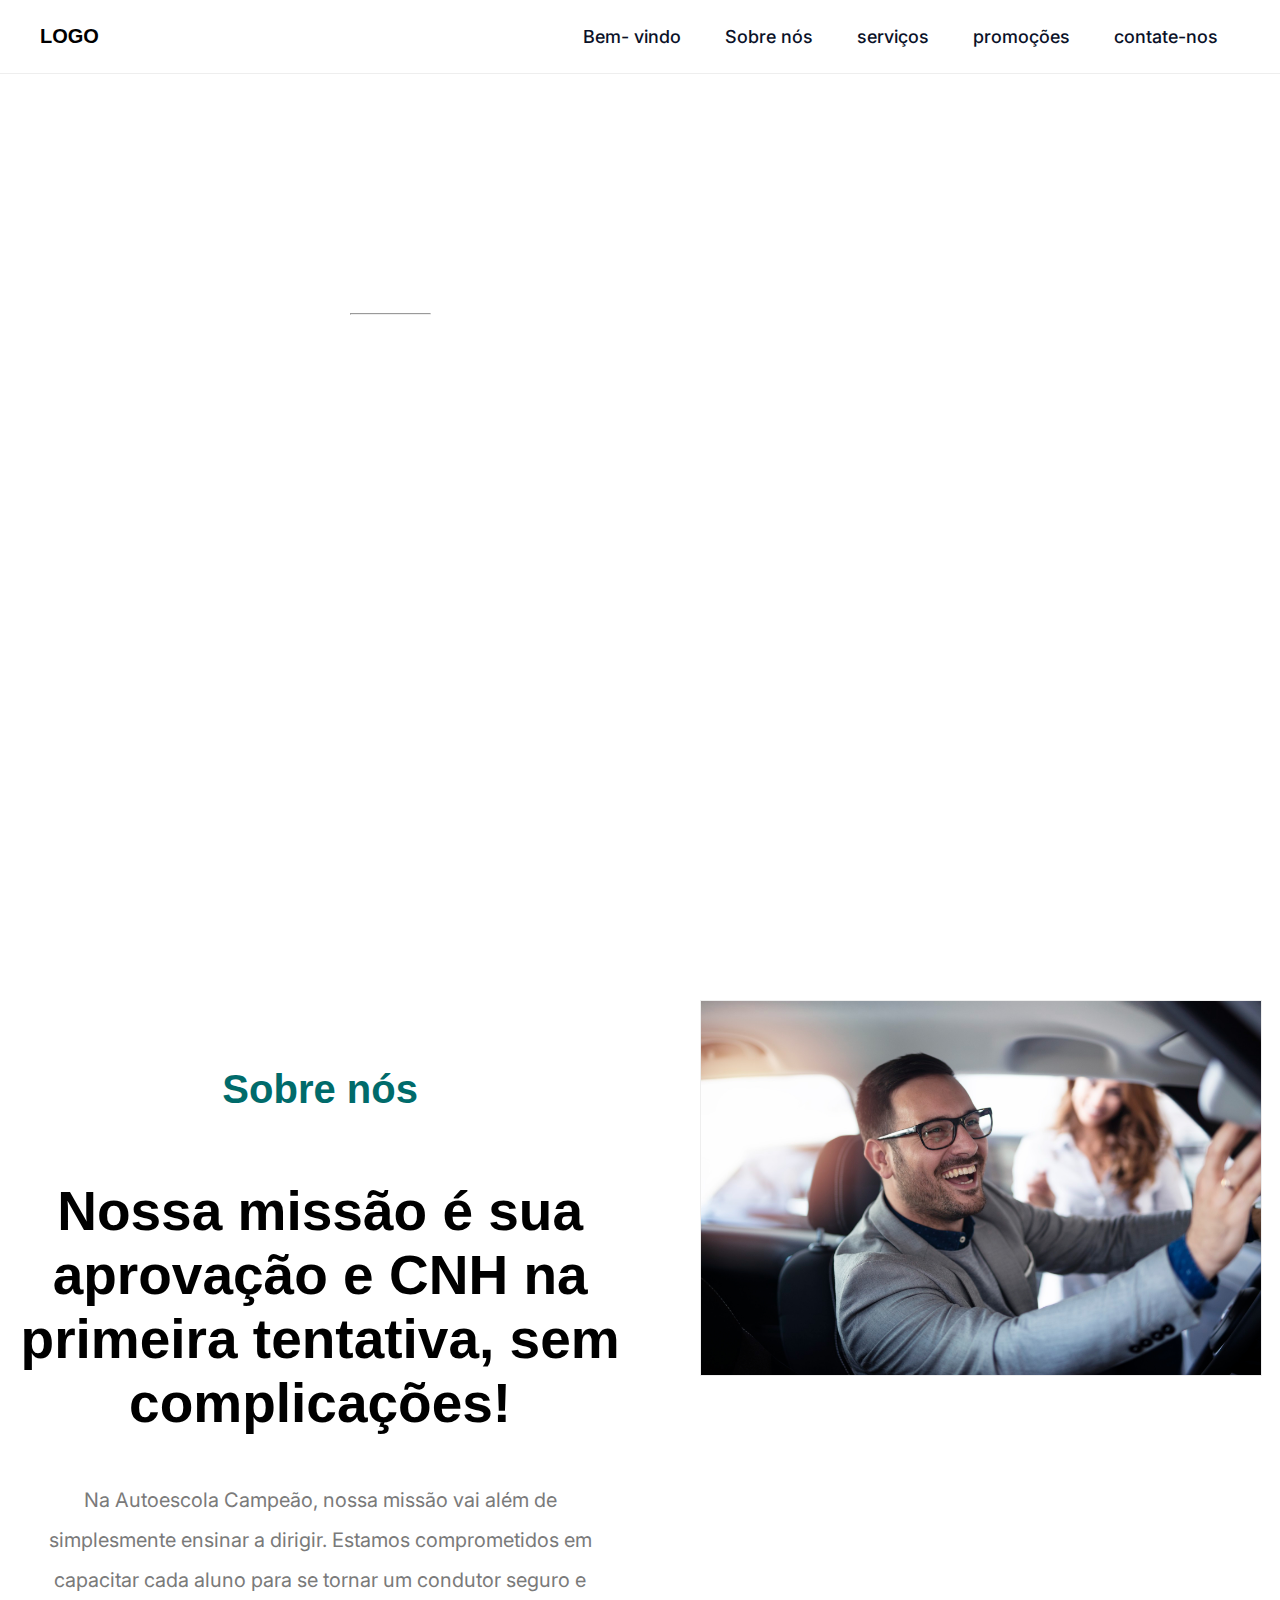
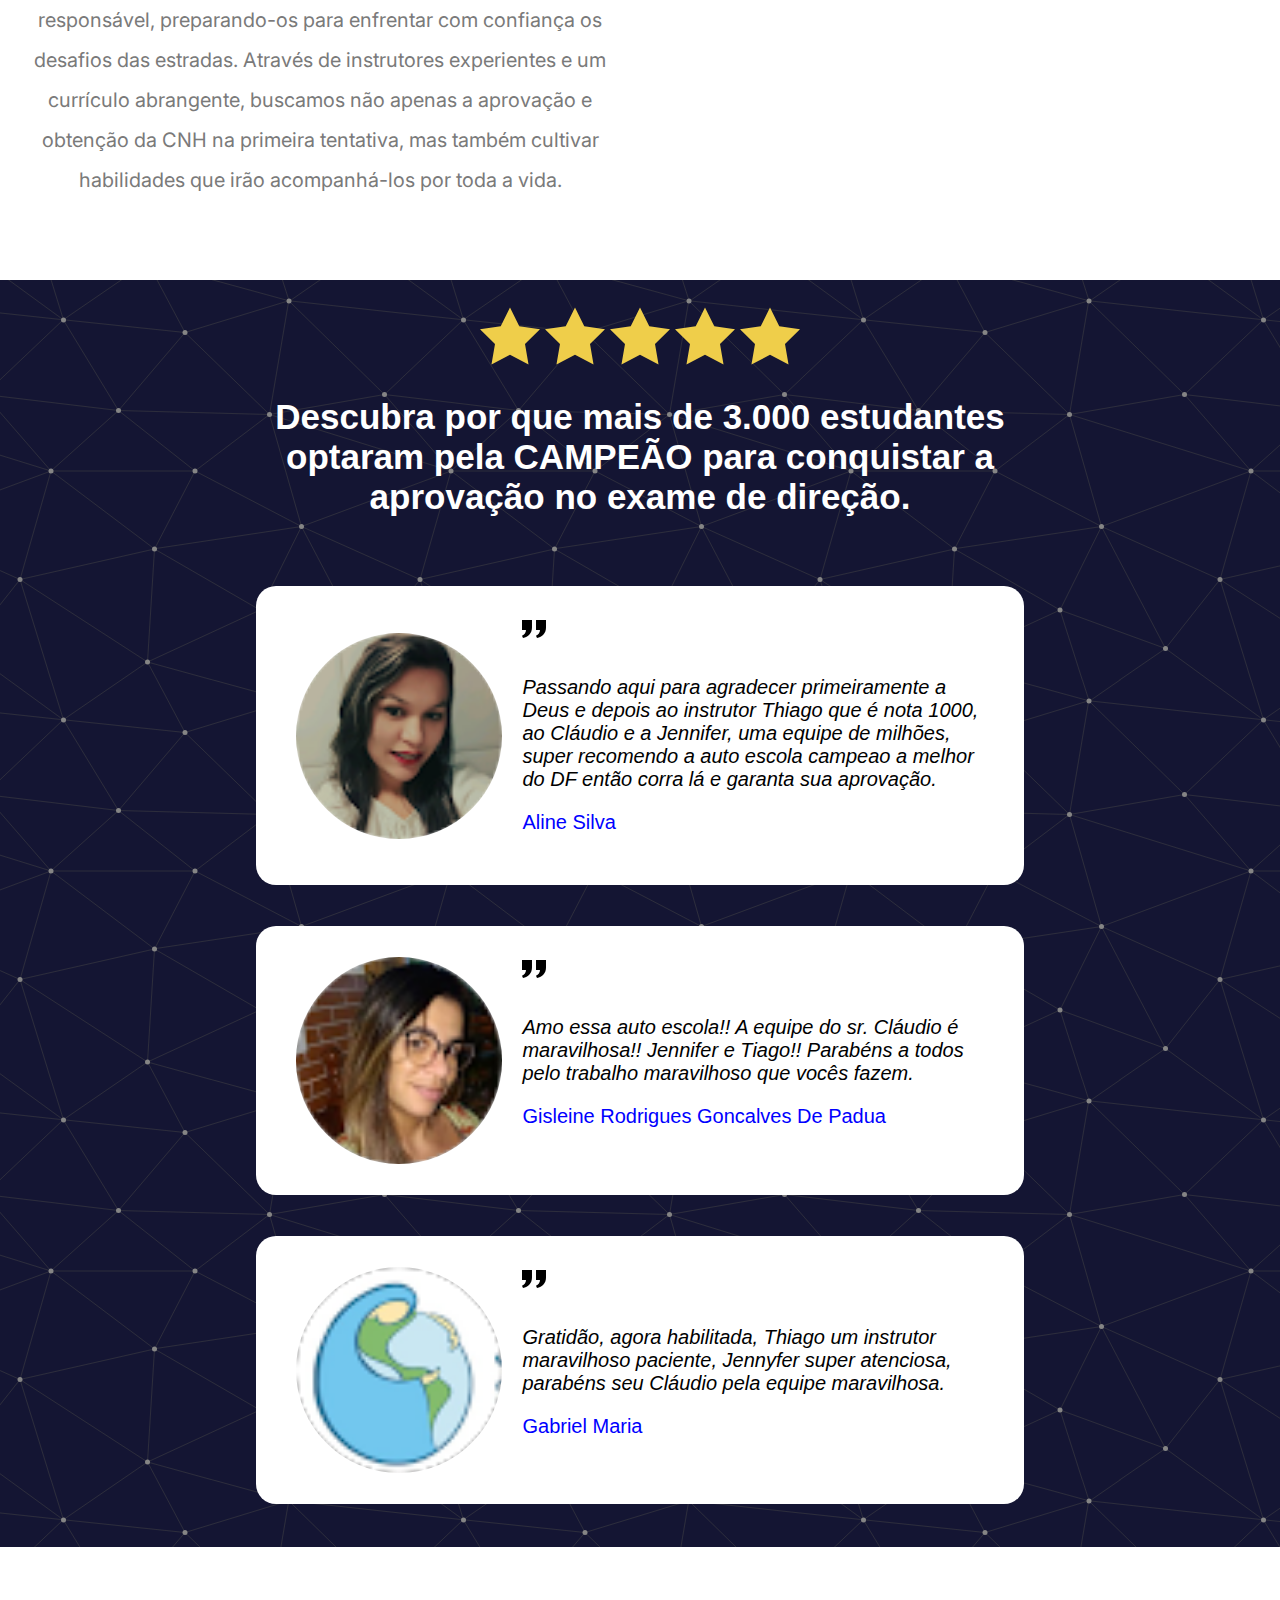
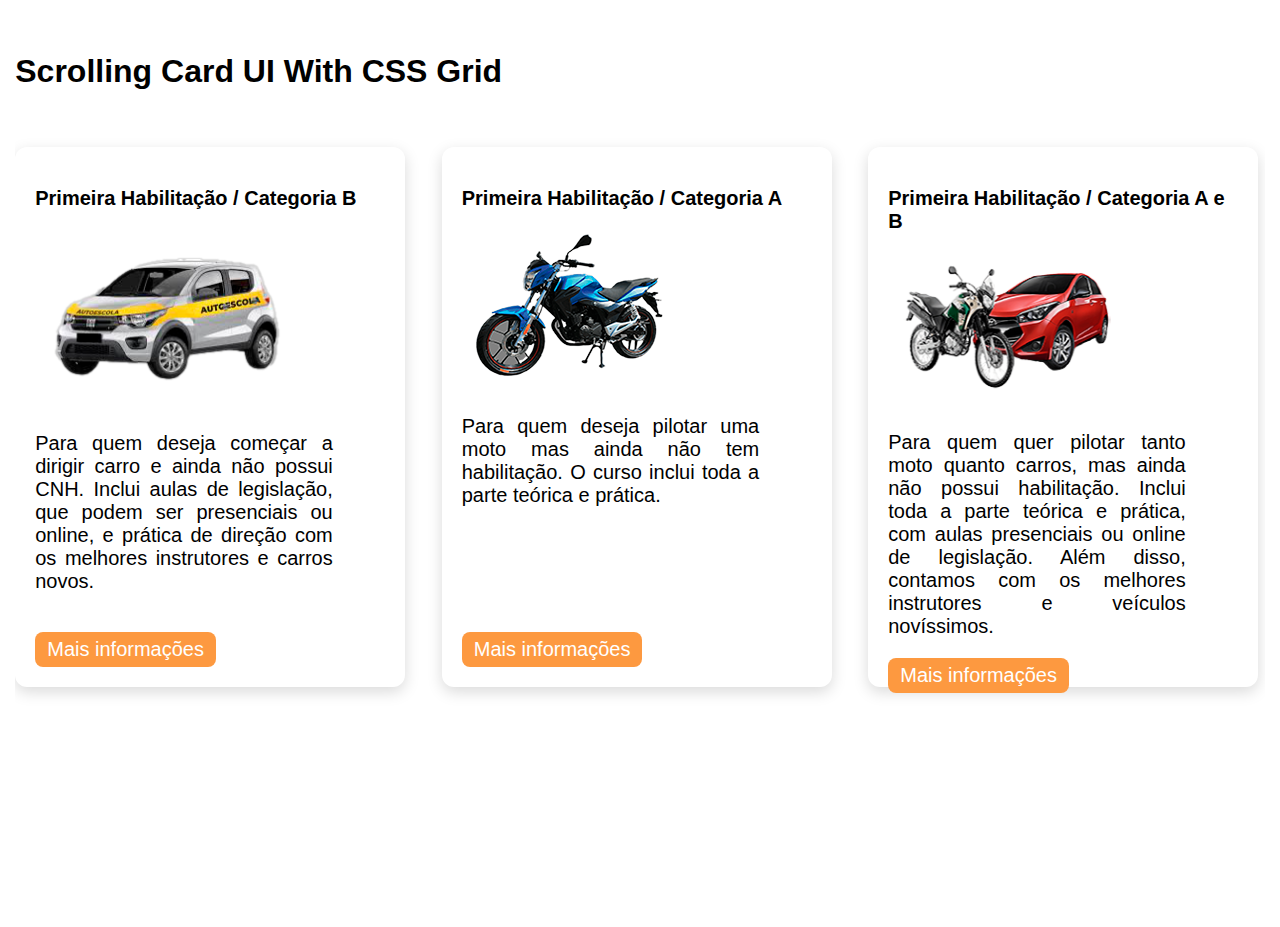
==== Auto_escola_campeão/index.html @ 972dec60 "Arrumado algumas coisas da seção serviços" ====
<!DOCTYPE html>
<html lang="en">
  <head>
    <meta charset="UTF-8" />
    <meta name="viewport" content="width=device-width, initial-scale=1.0" />
    <title>Document</title>
    <link rel="stylesheet" href="assets/css/styles.css" />
    <link rel="preconnect" href="https://fonts.googleapis.com" />
    <link rel="preconnect" href="https://fonts.gstatic.com" crossorigin />
    <link
      href="https://fonts.googleapis.com/css2?family=Inter:wght@100..900&family=Roboto:ital,wght@0,100;0,300;0,400;0,500;0,700;0,900;1,100;1,300;1,400;1,500;1,700;1,900&display=swap"
      rel="stylesheet"
    />
  </head>

  <body>
    <aside class="menu white-bg">
      <div class="menu-content main-content">
        <h1>
          <a href="#">LOGO</a>
        </h1>
        <nav>
          <ul>
            <li><a href="#">Bem- vindo</a></li>
            <li><a href="#">Sobre nós</a></li>
            <li><a href="#">serviços</a></li>
            <li><a href="#">promoções</a></li>
            <li><a href="#">contate-nos</a></li>
          </ul>
        </nav>
      </div>
    </aside>

    <section class="main-bg section">
      <div class="menu-spacing"></div>
      <div class="main-welcome">
        <p>
          <span>Na autoescola Campeão, cada aluno é treinado para vencer</span>
        </p>
        <hr style="max-width: 100%; width: 10%" />
        <h2>Pronto para começar sua aventura na estrada?</h2>
        <p>
          <span
            >Ansioso para começar a dirigir? Conte conosco para acompanhá-lo.
            Agende sua visita agora mesmo.</span
          >
        </p>
      </div>
    </section>

    <section class="with-bg section main-about-us">
      <div class="container-about-us">
        <div class="column1">
          <h5>Sobre nós</h5>
          <h2>
            Nossa missão é sua aprovação e CNH na primeira tentativa, sem
            complicações!
          </h2>
          <p>
            Na Autoescola Campeão, nossa missão vai além de simplesmente ensinar
            a dirigir. Estamos comprometidos em capacitar cada aluno para se
            tornar um condutor seguro e responsável, preparando-os para
            enfrentar com confiança os desafios das estradas. Através de
            instrutores experientes e um currículo abrangente, buscamos não
            apenas a aprovação e obtenção da CNH na primeira tentativa, mas
            também cultivar habilidades que irão acompanhá-los por toda a vida.
          </p>
        </div>
        <div class="column2"><img src="assets/imgs/about-us.jpg" alt="" /></div>
      </div>
    </section>

    <section class="gray-bg">
      <div class="container-review">
        <div class="row-stars">
          <img src="assets/imgs/star-svgrepo-com.svg" alt="5 estrelas" />
          <img src="assets/imgs/star-svgrepo-com.svg" alt="5 estrelas" />
          <img src="assets/imgs/star-svgrepo-com.svg" alt="5 estrelas" />
          <img src="assets/imgs/star-svgrepo-com.svg" alt="5 estrelas" />
          <img src="assets/imgs/star-svgrepo-com.svg" alt="5 estrelas" />
        </div>
        <div class="content-box">
          <h2 class="title-gray-text">
            Descubra por que mais de 3.000 estudantes optaram pela CAMPEÃO para
            conquistar a aprovação no exame de direção.
          </h2>
        </div>
      </div>
      <div class="container-single-review">
        <div class="single-review">
          <img
            class="author-img"
            src="assets/imgs/Aline-Silva.png"
            alt="aluna Aline Silva"
          />
          <div class="author-content">
            <div class="quote-mark">
              <img src="assets/imgs/quotes.svg" alt="Citação de aluno" />
            </div>
            <div class="quote">
              <p>
                Passando aqui para agradecer primeiramente a Deus e depois ao
                instrutor Thiago que é nota 1000, ao Cláudio e a Jennifer, uma
                equipe de milhões, super recomendo a auto escola campeao a
                melhor do DF então corra lá e garanta sua aprovação.
              </p>
            </div>
            <div class="author-name">
              <p>Aline Silva</p>
            </div>
          </div>
        </div>
        <div class="single-review">
          <img
            class="author-img"
            src="assets/imgs/Gisleine-Rodrigues-Goncalves-De-Padua.png"
            alt="aluna Aline Silva"
          />
          <div class="author-content">
            <div class="quote-mark">
              <img src="assets/imgs/quotes.svg" alt="Citação de aluno" />
            </div>
            <div class="quote">
              <p>
                Amo essa auto escola!! A equipe do sr. Cláudio é maravilhosa!!
                Jennifer e Tiago!! Parabéns a todos pelo trabalho maravilhoso
                que vocês fazem.
              </p>
            </div>
            <div class="author-name">
              <p>Gisleine Rodrigues Goncalves De Padua</p>
            </div>
          </div>
        </div>
        <div class="single-review">
          <img
            class="author-img"
            src="assets/imgs/Gabriel-Maria.png"
            alt="aluna Aline Silva"
          />
          <div class="author-content">
            <div class="quote-mark">
              <img src="assets/imgs/quotes.svg" alt="Citação de aluno" />
            </div>
            <div class="quote">
              <p>
                Gratidão, agora habilitada, Thiago um instrutor maravilhoso
                paciente, Jennyfer super atenciosa, parabéns seu Cláudio pela
                equipe maravilhosa.
              </p>
            </div>
            <div class="author-name">
              <p>Gabriel Maria</p>
            </div>
          </div>
        </div>
      </div>
    </section>
  </body>
</html>

<section class="with-bg section main-about-us">
  <div class="container-cards">
    <h2>Scrolling Card UI With CSS Grid</h2>
    <ul class="cards">
      <li class="card">
        <div>
          <h3 class="card-title">Primeira Habilitação / Categoria B</h3>
          <div>
            <img src="assets/imgs/carro-cards.png" />
          </div>
          <div class="card-content">
            <p>
              Para quem deseja começar a dirigir carro e ainda não possui CNH.
              Inclui aulas de legislação, que podem ser presenciais ou online, e
              prática de direção com os melhores instrutores e carros novos.
            </p>
          </div>
        </div>
        <div class="card-link-wrapper">
          <a href="" class="card-link">Mais informações</a>
        </div>
      </li>
      <li class="card">
        <div>
          <h3 class="card-title">Primeira Habilitação / Categoria A</h3>
          <div>
            <img src="assets/imgs/moto.png" />
          </div>
          <div class="card-content">
            <p>
              Para quem deseja pilotar uma moto mas ainda não tem habilitação. O
              curso inclui toda a parte teórica e prática.
            </p>
          </div>
        </div>
        <div class="card-link-wrapper">
          <a href="" class="card-link">Mais informações</a>
        </div>
      </li>
      <li class="card">
        <div>
          <h3 class="card-title">Primeira Habilitação / Categoria A e B</h3>
          <div class="card-content">
            <div>
              <img src="assets/imgs/carro-moto.png" />
            </div>
            <p>
              Para quem quer pilotar tanto moto quanto carros, mas ainda não
              possui habilitação. Inclui toda a parte teórica e prática, com
              aulas presenciais ou online de legislação. Além disso, contamos
              com os melhores instrutores e veículos novíssimos.
            </p>
          </div>
        </div>
        <div class="card-link-wrapper">
          <a href="" class="card-link">Mais informações</a>
        </div>
      </li>
      <li class="card">
        <div>
          <h3 class="card-title">Adição de Categoria B</h3>
          <div>
            <img src="assets/imgs/carro-cards-plus.png" />
          </div>
          <div class="card-content">
            <p>
              Para quem já tem carteira de habilitação "A" e deseja adicionar a
              categoria "B", permitindo a condução de carros, este curso é
              perfeito. Ele inclui toda a parte prática, com os melhores
              instrutores e carros novos e modernos.
            </p>
          </div>
        </div>
        <div class="card-link-wrapper">
          <a href="" class="card-link">Mais informações</a>
        </div>
      </li>
      <li class="card">
        <div>
          <h3 class="card-title">Adição de Categoria A</h3>
          <div>
            <img src="assets/imgs/moto-plus.png" />
          </div>
          <div class="card-content">
            <p>
              Para aqueles que já possuem CNH e desejam adicionar a habilitação
              "A" para moto em seu currículo, este curso é ideal. Ele inclui
              toda a parte prática.
            </p>
          </div>
        </div>
        <div class="card-link-wrapper">
          <a href="" class="card-link">Mais informações</a>
        </div>
      </li>
    </ul>
  </div>
</section>
---- Auto_escola_campeão/assets/css/styles.css ----
@font-face {
  font-family: "Gotham HTF Black";
  src: url("https://db.onlinewebfonts.com/t/54aae35f49ae2fcd3008531e13737228.eot");
  src: url("https://db.onlinewebfonts.com/t/54aae35f49ae2fcd3008531e13737228.eot?#iefix")
      format("embedded-opentype"),
    url("https://db.onlinewebfonts.com/t/54aae35f49ae2fcd3008531e13737228.woff2")
      format("woff2"),
    url("https://db.onlinewebfonts.com/t/54aae35f49ae2fcd3008531e13737228.woff")
      format("woff"),
    url("https://db.onlinewebfonts.com/t/54aae35f49ae2fcd3008531e13737228.ttf")
      format("truetype"),
    url("https://db.onlinewebfonts.com/t/54aae35f49ae2fcd3008531e13737228.svg#Gotham HTF Black")
      format("svg");
}

@font-face {
  font-family: "GothamBook";
  src: url("https://db.onlinewebfonts.com/t/a9db6cd9116ff56da3875b35444f0c45.eot");
  src: url("https://db.onlinewebfonts.com/t/a9db6cd9116ff56da3875b35444f0c45.eot?#iefix")
      format("embedded-opentype"),
    url("https://db.onlinewebfonts.com/t/a9db6cd9116ff56da3875b35444f0c45.woff2")
      format("woff2"),
    url("https://db.onlinewebfonts.com/t/a9db6cd9116ff56da3875b35444f0c45.woff")
      format("woff"),
    url("https://db.onlinewebfonts.com/t/a9db6cd9116ff56da3875b35444f0c45.ttf")
      format("truetype"),
    url("https://db.onlinewebfonts.com/t/a9db6cd9116ff56da3875b35444f0c45.svg#GothamBook")
      format("svg");
}

@font-face {
  font-family: "Gotham-Htf-Condensed-Book";
  src: url(Auto_escola_campeão\assets\fonts\Gotham-htf-condesend-book);
}
.inter-regular {
  font-family: "Inter", sans-serif;
  font-optical-sizing: auto;
  font-weight: 500;
  font-style: normal;
  font-variation-settings: "slnt" 0;
}

:root {
  --primary-color: #0a1128;
  --white-color: #ffffff;
  --light-gray-color: #eeeeee;
  --orange: #fd9940;
  --darkorange: #dd7d25;
  --platinum: #e5e5e5;
  --black: #2b2d42;
  --white: #fff;
  --thumb: #edf2f4;
  --gap: 0.6rem;
}

html {
  font-size: 62.5%;
}

body {
  margin: 0.02%;
  font-family: "GothamBook", sans-serif;
  font-size: 2rem;
  background-color: white;
  color: var(--prymary-color);
}

h1,
h2,
h3,
h4,
h5,
h6 {
  font-family: "Gotham HTF Black", sans-serif;
}

h1 {
  font-size: 6rem;
}

h2 {
  font-size: 5.5rem;
}

h3 {
  font-size: 5rem;
}

h4 {
  font-size: 4.5rem;
}

h5 {
  font-size: 4rem;
}

h6 {
  font-size: 3.5rem;
}

a {
  text-decoration: none;
}

.main-hdr {
  background-image: url("/Auto_escola_campeão/assets/imgs/header-svg.svg");
  background-size: cover;
  background-position: center center;
}

.main-bg {
  background-image: url("/Auto_escola_campeão/assets/imgs/main\ background.svg");
  background-size: cover;
  background-position: center center;
  color: white;
}

.white-bg {
  background-color: white;
}

.gray-bg {
  background-color: rgb(233, 233, 233);
  background-image: url("/Auto_escola_campeão/assets/imgs/vanishing-stripes.svg");
  padding-bottom: 0.2rem;
}

.main-content {
  max-width: 120rem;
  margin: 0 auto;
  padding: var(--gap);
}

.section {
  min-height: 100vh;
}

.menu {
  position: fixed;
  top: 0;
  left: 0;
  right: 0;
  width: 100%;
  border-bottom: 0.1rem solid var(--light-gray-color);
}

.menu-content {
  display: flex;
  justify-content: space-between;
  align-items: center;
}

.menu h1 {
  font-size: 2rem;
  color: black;
}

.menu h1 a {
  color: inherit;
}

.menu ul {
  list-style: none;
  display: flex;
}

.menu ul li a {
  display: block;
  padding: 0rem 2.2rem 0rem;
  font-size: 1.8rem;
  font-family: "Inter";
  font-weight: 500;
  color: #0a1128;
  position: relative;
}

.menu ul li a::after {
  content: "";
  position: absolute;
  top: 2.5rem;
  left: 50%;
  width: 0%;
  height: 0.3rem;
  background: aqua;
  transition: all 300ms ease-in-out;
}

.menu ul li a:hover::after {
  left: 15%;
  width: 70%;
}

.menu ul li a:hover {
  color: rgb(0, 107, 107);
}

.menu-spacing {
  height: 25rem;
}

.main-welcome {
  padding-right: 39%;
  text-align: center;
}

/*     ABOUT US       */

.main-about-us {
  padding-top: 8rem;
  padding-left: initial;
  padding-right: initial;
}

.container-about-us {
  display: flex;
  justify-content: space-between;
}

.column1 {
  width: 50%; /* Define a largura da primeira coluna */
  padding: 2rem; /* Adiciona algum espaçamento interno */
  box-sizing: border-box; /* Garante que o padding seja incluído na largura total */
}

.column1 h5 {
  color: rgb(0, 107, 107);
  text-align: center;
}
.column1 h2 {
  text-align: center;
}
.column1 p {
  font-family: "Inter";
  font-weight: 400;
  line-height: 4rem;
  color: rgb(122, 122, 122);
  text-align: center;
}

.column2 {
  width: 50%; /* Define a largura da segunda coluna */
  max-width: calc(
    50% - 4rem
  ); /* Define uma largura máxima, subtraindo o espaçamento da primeira coluna */
  padding: 2rem; /* Adiciona algum espaçamento interno */
  box-sizing: border-box; /* Garante que o padding seja incluído na largura total */
}

.column2 img {
  max-width: 100%; /* Garante que a imagem não ultrapasse a largura da coluna */
  height: auto; /* Mantém a proporção da imagem */
  display: block; /* Remove espaço extra abaixo da imagem */
  border: 0.1rem solid var(--light-gray-color);
}

/*      seção review      */
.container-review {
  padding-top: 2%;
  display: flex;
  flex-direction: column;
  align-items: center;
  justify-content: center;
  height: 100%; /* Garante que a seção ocupe toda a altura disponível */
}

.row-stars {
  display: flex;
  justify-content: center;
  align-items: center;
  column-gap: 0.5rem;
}

.row-stars img {
  width: 6rem; /* Define a largura das estrelas */
  height: auto; /* Mantém a proporção da imagem */
}

.content-box {
  padding: 0.2rem; /* Espaçamento interno */
  border-radius: 10rem; /* Borda arredondada */
  max-width: 60%; /* Largura máxima da caixa */
}

.title-gray-text {
  color: white;
  font-size: 3.5rem; /* Tamanho do texto */
  text-align: center; /* Centraliza o texto horizontalmente */
}

.container-single-review {
  align-self: center;
  padding: 3% 20% 0 20%;
}
.single-review {
  max-width: 100%;
  margin-left: 0;
  margin-right: auto;
  display: grid;
  grid-template-columns: 30% 1fr;
  column-gap: 20px;
  background-color: #fff;
  border-radius: 20px;
  padding: 31px 40px;
  margin-bottom: 41px;
  height: auto;
}

.author-img {
  align-self: center;
  max-width: 100%;
  border-radius: 50%;
  width: 25rem;
  height: 25rem;
  height: auto;
}

.author-content {
}

.quote-mark {
  margin-bottom: 30px;
}

.quote {
  max-width: 100%;
  font-family: "GothamBook", sans-serif;
  font-style: italic;
  height: auto;
}

.author-name {
  color: blue;
}

/* Início da Sessão de Serviços*/

.container-cards {
  max-width: 1400px;
  padding: 0 15px;
  margin: 0 auto;
}

.container-cards h2 {
  font-size: 32px;
  margin-bottom: 1em;
}

.container-cards body {
  font: 16px / 24px "Rubik", sans-serif;
  color: var(--black);
  background: var(--platinum);
  margin: 50px 0;
}

.cards {
  display: grid;
  grid-auto-columns: 100%;
  grid-column-gap: 10px;
  grid-auto-flow: column;
  padding: 25px 0px;
  list-style: none;
  overflow-x: scroll;
  -ms-scroll-snap-type: x mandatory;
  scroll-snap-type: x mandatory;
}

.card {
  display: flex;
  flex-direction: column;
  padding: 20px;
  background: var(--white);
  border-radius: 12px;
  box-shadow: 0 5px 15px rgba(0, 0, 0, 15%);
  scroll-snap-align: start;
  transition: all 0.2s;
  width: 350px; /* Ajuste conforme necessário */
  height: 50rem;
}

.card img {
  max-width: 80%;
  max-height: auto; /* Garante que a imagem não ultrapasse a largura da coluna */
}

.card:hover {
  color: var(--white);
  background: var(--orange);
}

.card .card-title {
  font-size: 20px;
}

.card .card-content {
  margin: 20px 0;
  max-width: 85%;
  text-align: justify;
}

.card .card-link-wrapper {
  margin-top: auto;
}

.card .card-link {
  display: inline-block;
  text-decoration: none;
  color: white;
  background: var(--orange);
  padding: 6px 12px;
  border-radius: 8px;
  transition: background 0.2s;
}

.card:hover .card-link {
  background: var(--darkorange);
}

.cards::-webkit-scrollbar {
  height: 12px;
}

.cards::-webkit-scrollbar-thumb,
.cards::-webkit-scrollbar-track {
  border-radius: 92px;
}

.cards::-webkit-scrollbar-thumb {
  background: var(--darkorange);
}

.cards::-webkit-scrollbar-track {
  background: var(--thumb);
}

/* FIM DA SESSÃO DE SERVIÇOS*/

/* DESING RESPONSIVO */

@media (min-width: 500px) {
  .cards {
    grid-auto-columns: calc(50% - 10px);
    grid-column-gap: 20px;
  }
}

@media (min-width: 700px) {
  .cards {
    grid-auto-columns: calc(calc(100% / 3) - 20px);
    grid-column-gap: 30px;
  }
}

/* FIM DO DESING RESPONSIVO */
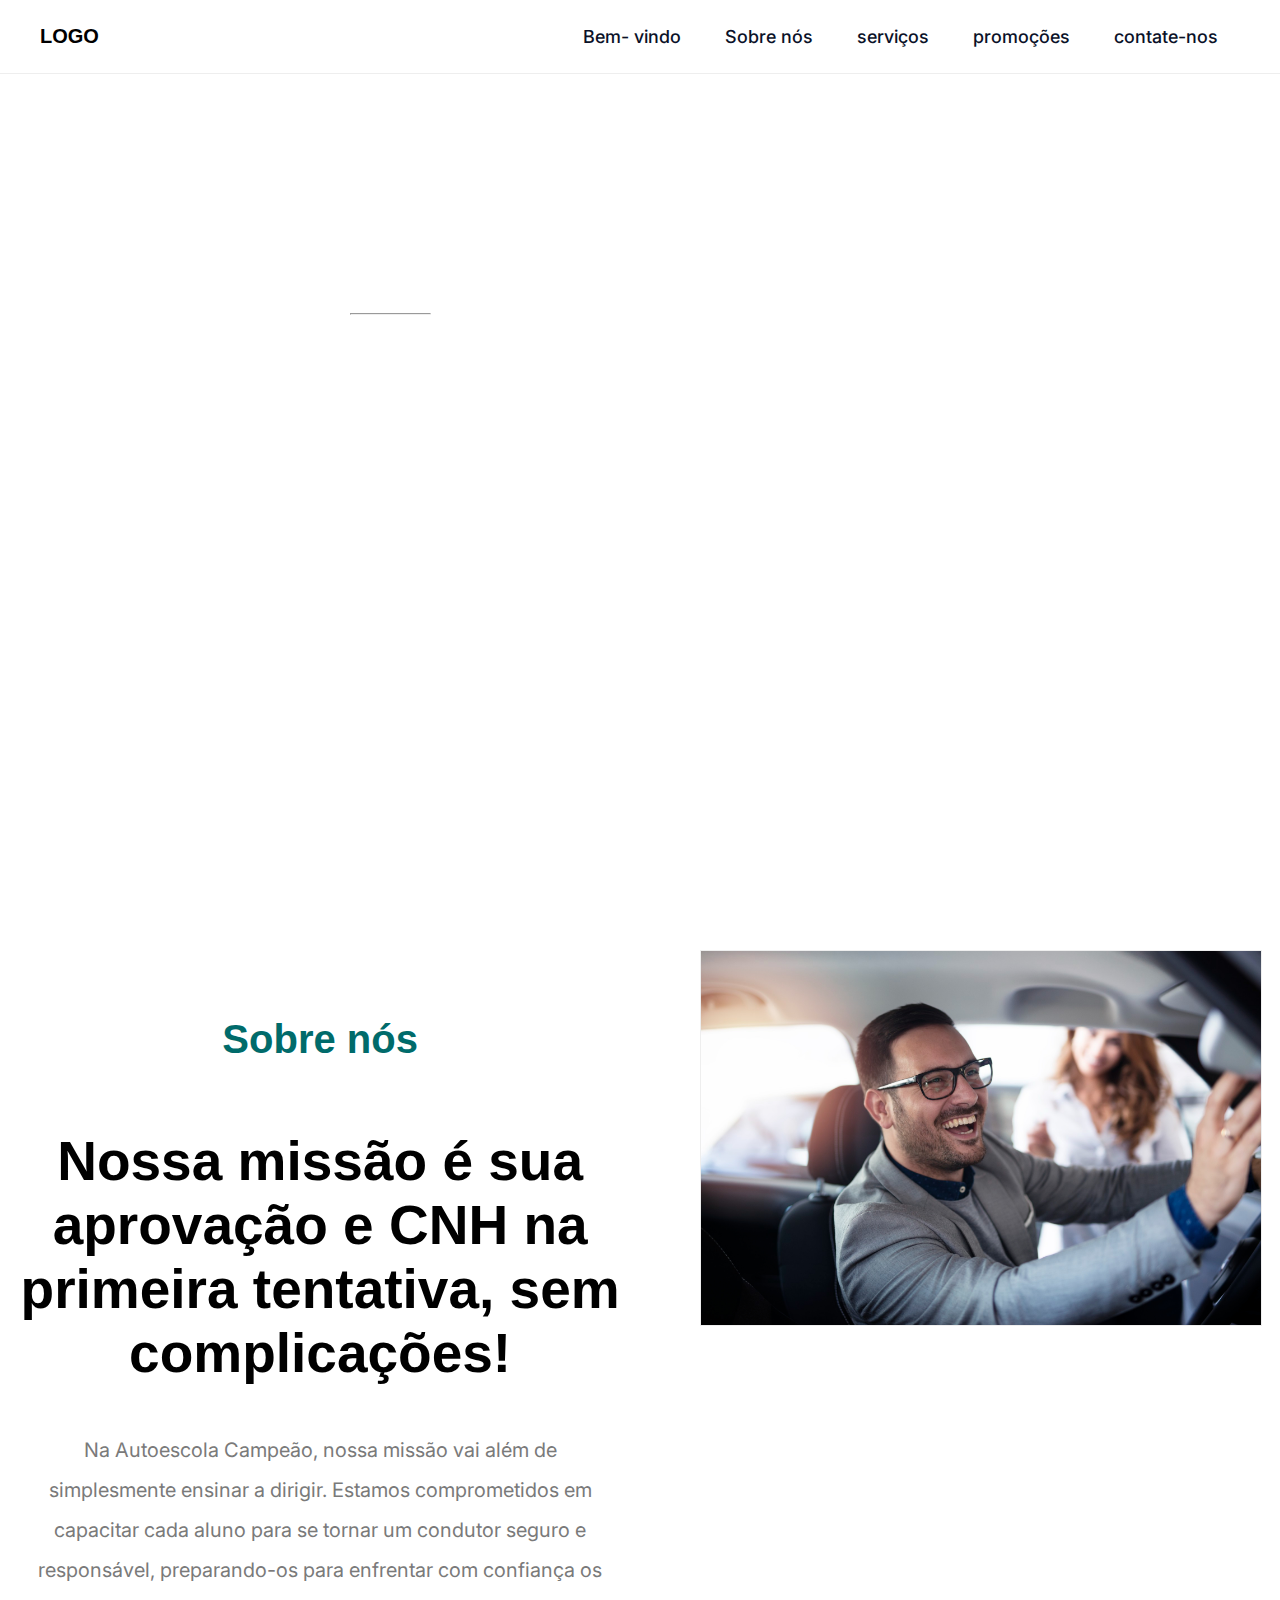
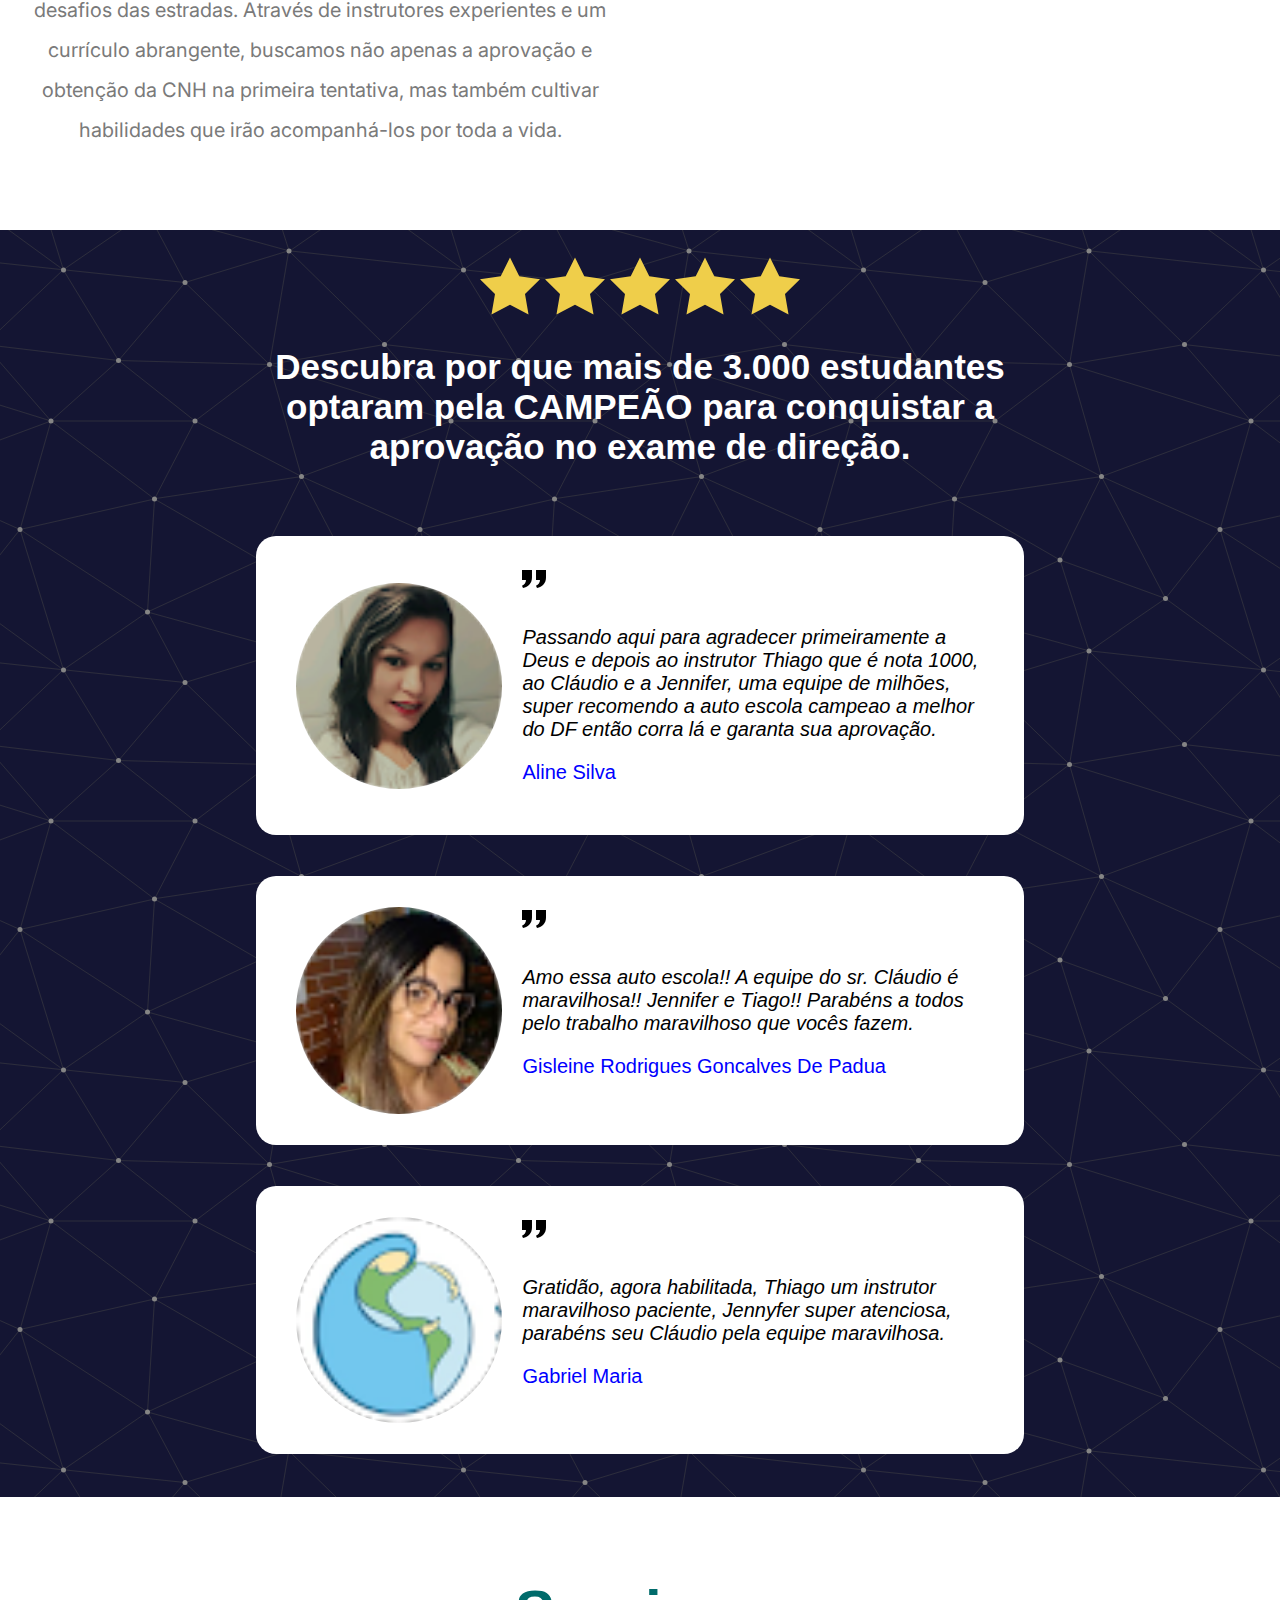
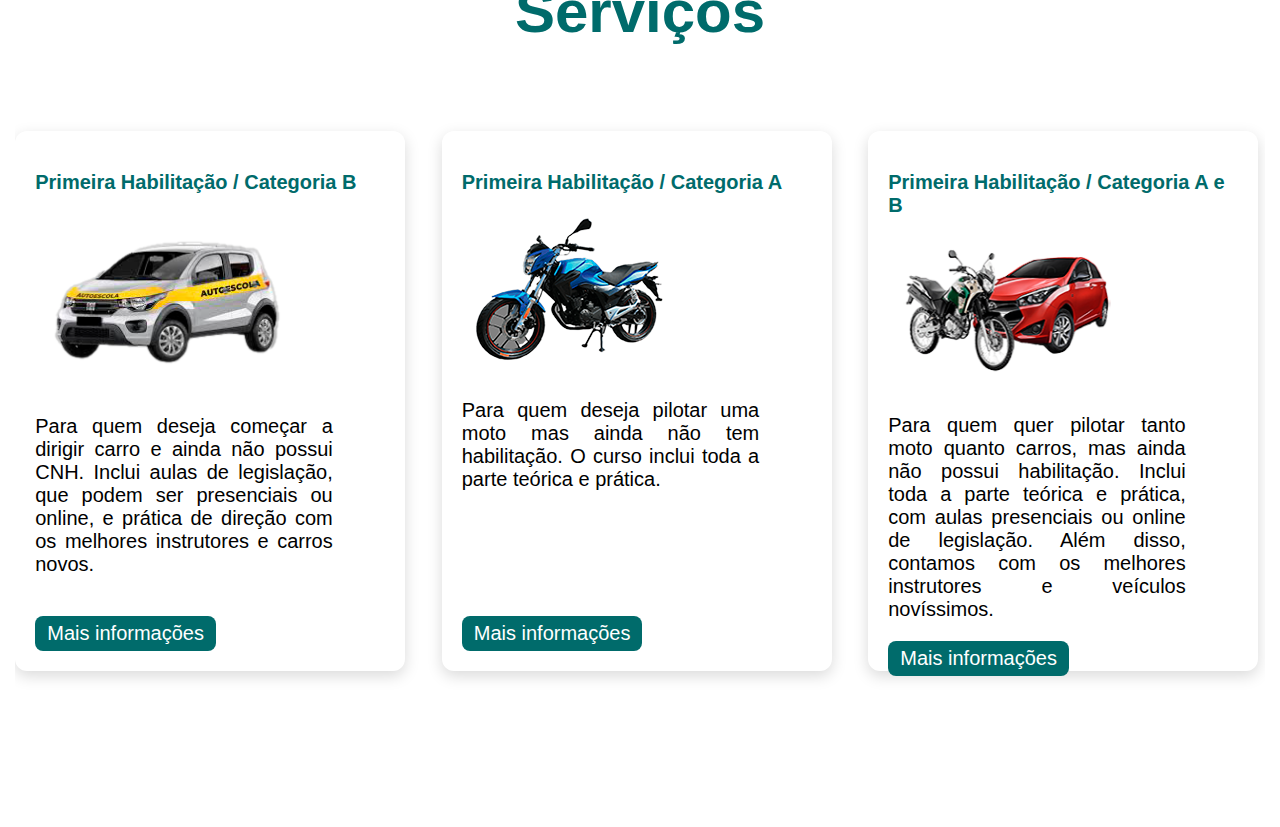
==== commit 6a5c2211: "Finalizações no design de serviços" ====
--- a/Auto_escola_campeão/index.html
+++ b/Auto_escola_campeão/index.html
@@ -48,7 +48,7 @@
       </div>
     </section>
 
-    <section class="with-bg section main-about-us">
+    <section class="section main-about-us">
       <div class="container-about-us">
         <div class="column1">
           <h5>Sobre nós</h5>
@@ -156,104 +156,107 @@
         </div>
       </div>
     </section>
+
+    <section class="with-bg section main-about-us">
+      <div class="container-cards">
+        <h2>Serviços</h2>
+        <ul class="cards">
+          <li class="card">
+            <div>
+              <h3 class="card-title">Primeira Habilitação / Categoria B</h3>
+              <div>
+                <img src="assets/imgs/carro-cards.png" />
+              </div>
+              <div class="card-content">
+                <p>
+                  Para quem deseja começar a dirigir carro e ainda não possui
+                  CNH. Inclui aulas de legislação, que podem ser presenciais ou
+                  online, e prática de direção com os melhores instrutores e
+                  carros novos.
+                </p>
+              </div>
+            </div>
+            <div class="card-link-wrapper">
+              <a href="" class="card-link">Mais informações</a>
+            </div>
+          </li>
+          <li class="card">
+            <div>
+              <h3 class="card-title">Primeira Habilitação / Categoria A</h3>
+              <div>
+                <img src="assets/imgs/moto.png" />
+              </div>
+              <div class="card-content">
+                <p>
+                  Para quem deseja pilotar uma moto mas ainda não tem
+                  habilitação. O curso inclui toda a parte teórica e prática.
+                </p>
+              </div>
+            </div>
+            <div class="card-link-wrapper">
+              <a href="" class="card-link">Mais informações</a>
+            </div>
+          </li>
+          <li class="card">
+            <div>
+              <h3 class="card-title">Primeira Habilitação / Categoria A e B</h3>
+              <div class="card-content">
+                <div>
+                  <img src="assets/imgs/carro-moto.png" />
+                </div>
+                <p>
+                  Para quem quer pilotar tanto moto quanto carros, mas ainda não
+                  possui habilitação. Inclui toda a parte teórica e prática, com
+                  aulas presenciais ou online de legislação. Além disso,
+                  contamos com os melhores instrutores e veículos novíssimos.
+                </p>
+              </div>
+            </div>
+            <div class="card-link-wrapper">
+              <a href="" class="card-link">Mais informações</a>
+            </div>
+          </li>
+          <li class="card">
+            <div>
+              <h3 class="card-title">Adição de Categoria B</h3>
+              <div>
+                <img src="assets/imgs/carro-cards-plus.png" />
+              </div>
+              <div class="card-content">
+                <p>
+                  Para quem já tem carteira de habilitação "A" e deseja
+                  adicionar a categoria "B", permitindo a condução de carros,
+                  este curso é perfeito. Ele inclui toda a parte prática, com os
+                  melhores instrutores e carros novos e modernos.
+                </p>
+              </div>
+            </div>
+            <div class="card-link-wrapper">
+              <a href="" class="card-link">Mais informações</a>
+            </div>
+          </li>
+          <li class="card">
+            <div>
+              <h3 class="card-title">Adição de Categoria A</h3>
+              <div>
+                <img src="assets/imgs/moto-plus.png" />
+              </div>
+              <div class="card-content">
+                <p>
+                  Para aqueles que já possuem CNH e desejam adicionar a
+                  habilitação "A" para moto em seu currículo, este curso é
+                  ideal. Ele inclui toda a parte prática.
+                </p>
+              </div>
+            </div>
+            <div class="card-link-wrapper">
+              <a href="" class="card-link">Mais informações</a>
+            </div>
+          </li>
+        </ul>
+      </div>
+    </section>
+
+    <section></section>
   </body>
 </html>
-
-<section class="with-bg section main-about-us">
-  <div class="container-cards">
-    <h2>Scrolling Card UI With CSS Grid</h2>
-    <ul class="cards">
-      <li class="card">
-        <div>
-          <h3 class="card-title">Primeira Habilitação / Categoria B</h3>
-          <div>
-            <img src="assets/imgs/carro-cards.png" />
-          </div>
-          <div class="card-content">
-            <p>
-              Para quem deseja começar a dirigir carro e ainda não possui CNH.
-              Inclui aulas de legislação, que podem ser presenciais ou online, e
-              prática de direção com os melhores instrutores e carros novos.
-            </p>
-          </div>
-        </div>
-        <div class="card-link-wrapper">
-          <a href="" class="card-link">Mais informações</a>
-        </div>
-      </li>
-      <li class="card">
-        <div>
-          <h3 class="card-title">Primeira Habilitação / Categoria A</h3>
-          <div>
-            <img src="assets/imgs/moto.png" />
-          </div>
-          <div class="card-content">
-            <p>
-              Para quem deseja pilotar uma moto mas ainda não tem habilitação. O
-              curso inclui toda a parte teórica e prática.
-            </p>
-          </div>
-        </div>
-        <div class="card-link-wrapper">
-          <a href="" class="card-link">Mais informações</a>
-        </div>
-      </li>
-      <li class="card">
-        <div>
-          <h3 class="card-title">Primeira Habilitação / Categoria A e B</h3>
-          <div class="card-content">
-            <div>
-              <img src="assets/imgs/carro-moto.png" />
-            </div>
-            <p>
-              Para quem quer pilotar tanto moto quanto carros, mas ainda não
-              possui habilitação. Inclui toda a parte teórica e prática, com
-              aulas presenciais ou online de legislação. Além disso, contamos
-              com os melhores instrutores e veículos novíssimos.
-            </p>
-          </div>
-        </div>
-        <div class="card-link-wrapper">
-          <a href="" class="card-link">Mais informações</a>
-        </div>
-      </li>
-      <li class="card">
-        <div>
-          <h3 class="card-title">Adição de Categoria B</h3>
-          <div>
-            <img src="assets/imgs/carro-cards-plus.png" />
-          </div>
-          <div class="card-content">
-            <p>
-              Para quem já tem carteira de habilitação "A" e deseja adicionar a
-              categoria "B", permitindo a condução de carros, este curso é
-              perfeito. Ele inclui toda a parte prática, com os melhores
-              instrutores e carros novos e modernos.
-            </p>
-          </div>
-        </div>
-        <div class="card-link-wrapper">
-          <a href="" class="card-link">Mais informações</a>
-        </div>
-      </li>
-      <li class="card">
-        <div>
-          <h3 class="card-title">Adição de Categoria A</h3>
-          <div>
-            <img src="assets/imgs/moto-plus.png" />
-          </div>
-          <div class="card-content">
-            <p>
-              Para aqueles que já possuem CNH e desejam adicionar a habilitação
-              "A" para moto em seu currículo, este curso é ideal. Ele inclui
-              toda a parte prática.
-            </p>
-          </div>
-        </div>
-        <div class="card-link-wrapper">
-          <a href="" class="card-link">Mais informações</a>
-        </div>
-      </li>
-    </ul>
-  </div>
-</section>
--- a/Auto_escola_campeão/assets/css/styles.css
+++ b/Auto_escola_campeão/assets/css/styles.css
@@ -51,6 +51,8 @@
   --white: #fff;
   --thumb: #edf2f4;
   --gap: 0.6rem;
+  --purple-color: rgb(74, 1, 143);
+  --light-blue-color: rgb(0, 107, 107);
 }
 
 html {
@@ -206,7 +208,7 @@
 /*     ABOUT US       */
 
 .main-about-us {
-  padding-top: 8rem;
+  padding-top: 3rem;
   padding-left: initial;
   padding-right: initial;
 }
@@ -341,8 +343,10 @@
 }
 
 .container-cards h2 {
-  font-size: 32px;
+  font-size: 6rem;
   margin-bottom: 1em;
+  text-align: center;
+  color: var(--light-blue-color);
 }
 
 .container-cards body {
@@ -384,11 +388,14 @@
 
 .card:hover {
   color: var(--white);
-  background: var(--orange);
-}
-
+  background: rgb(80, 2, 90);
+}
+.card:hover .card-title {
+  color: var(--white);
+}
 .card .card-title {
   font-size: 20px;
+  color: var(--light-blue-color);
 }
 
 .card .card-content {
@@ -405,7 +412,7 @@
   display: inline-block;
   text-decoration: none;
   color: white;
-  background: var(--orange);
+  background: var(--light-blue-color);
   padding: 6px 12px;
   border-radius: 8px;
   transition: background 0.2s;
@@ -425,7 +432,7 @@
 }
 
 .cards::-webkit-scrollbar-thumb {
-  background: var(--darkorange);
+  background: var(--light-blue-color);
 }
 
 .cards::-webkit-scrollbar-track {
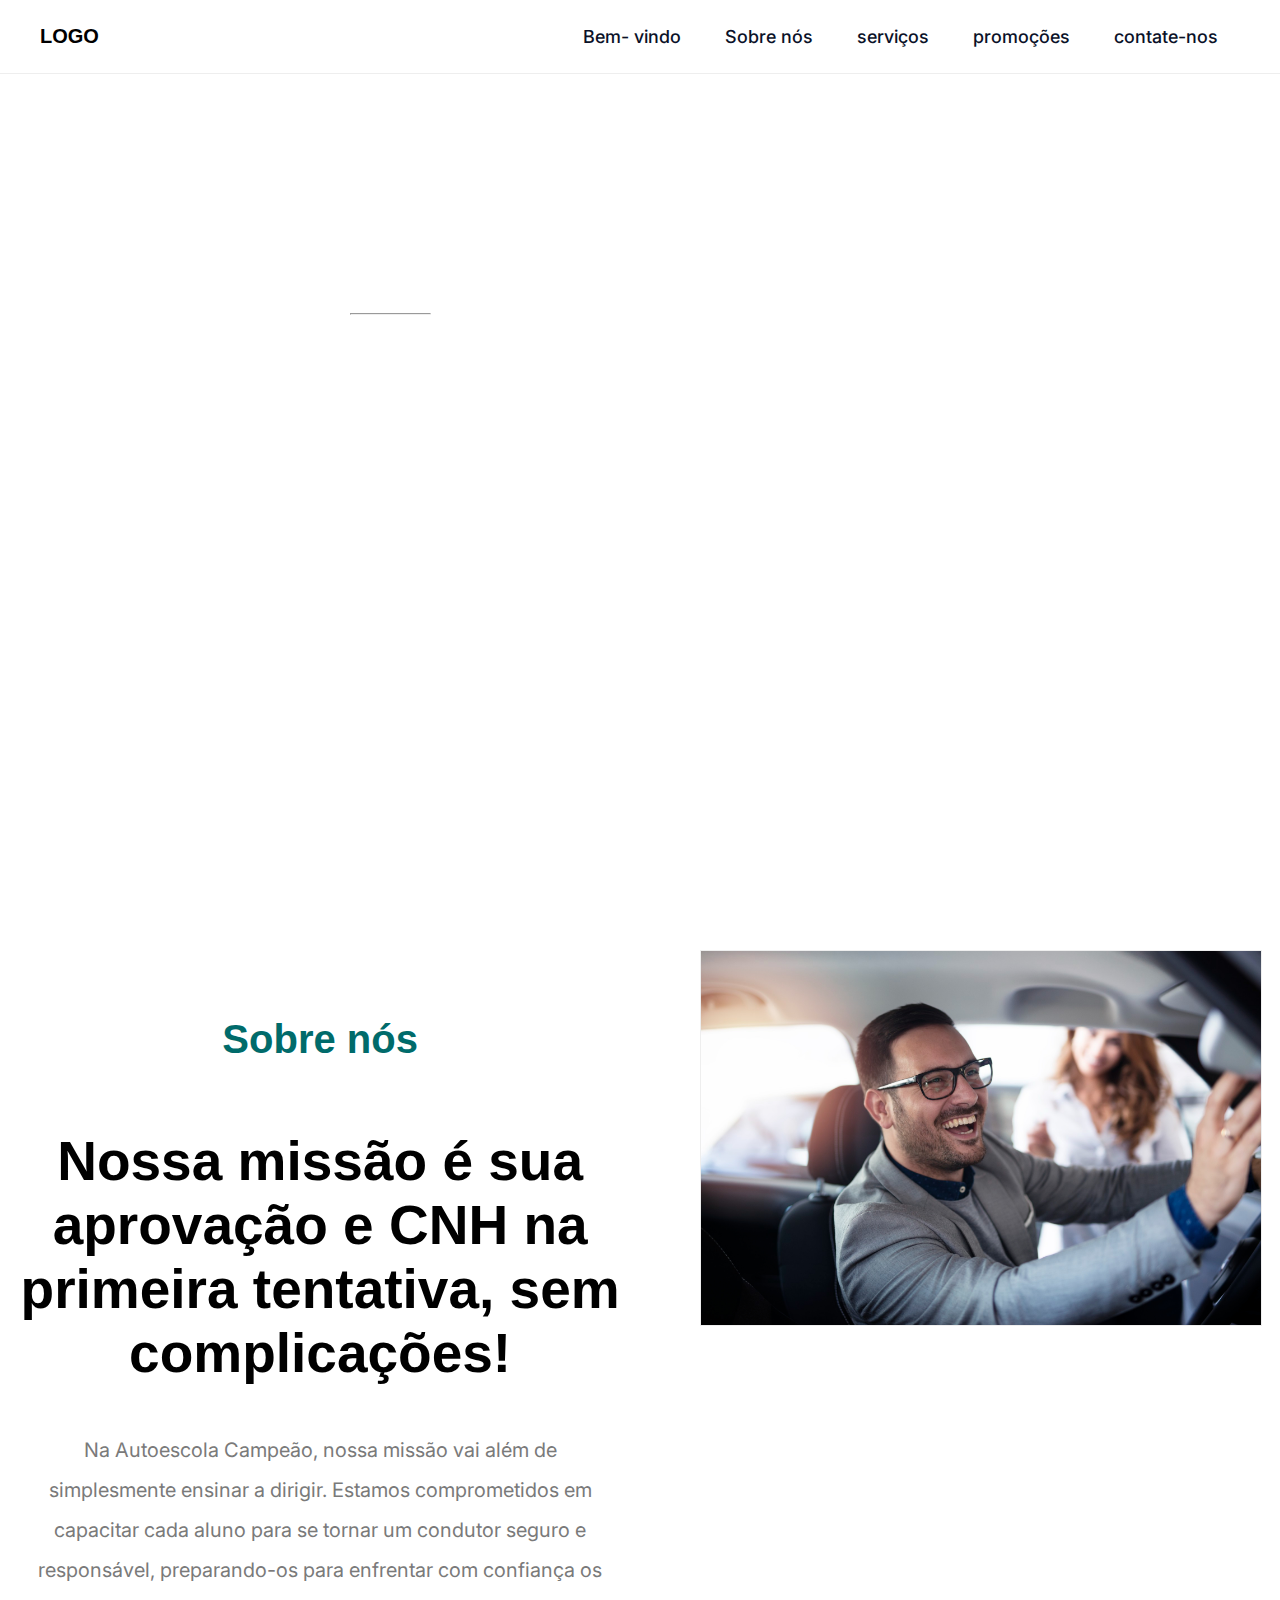
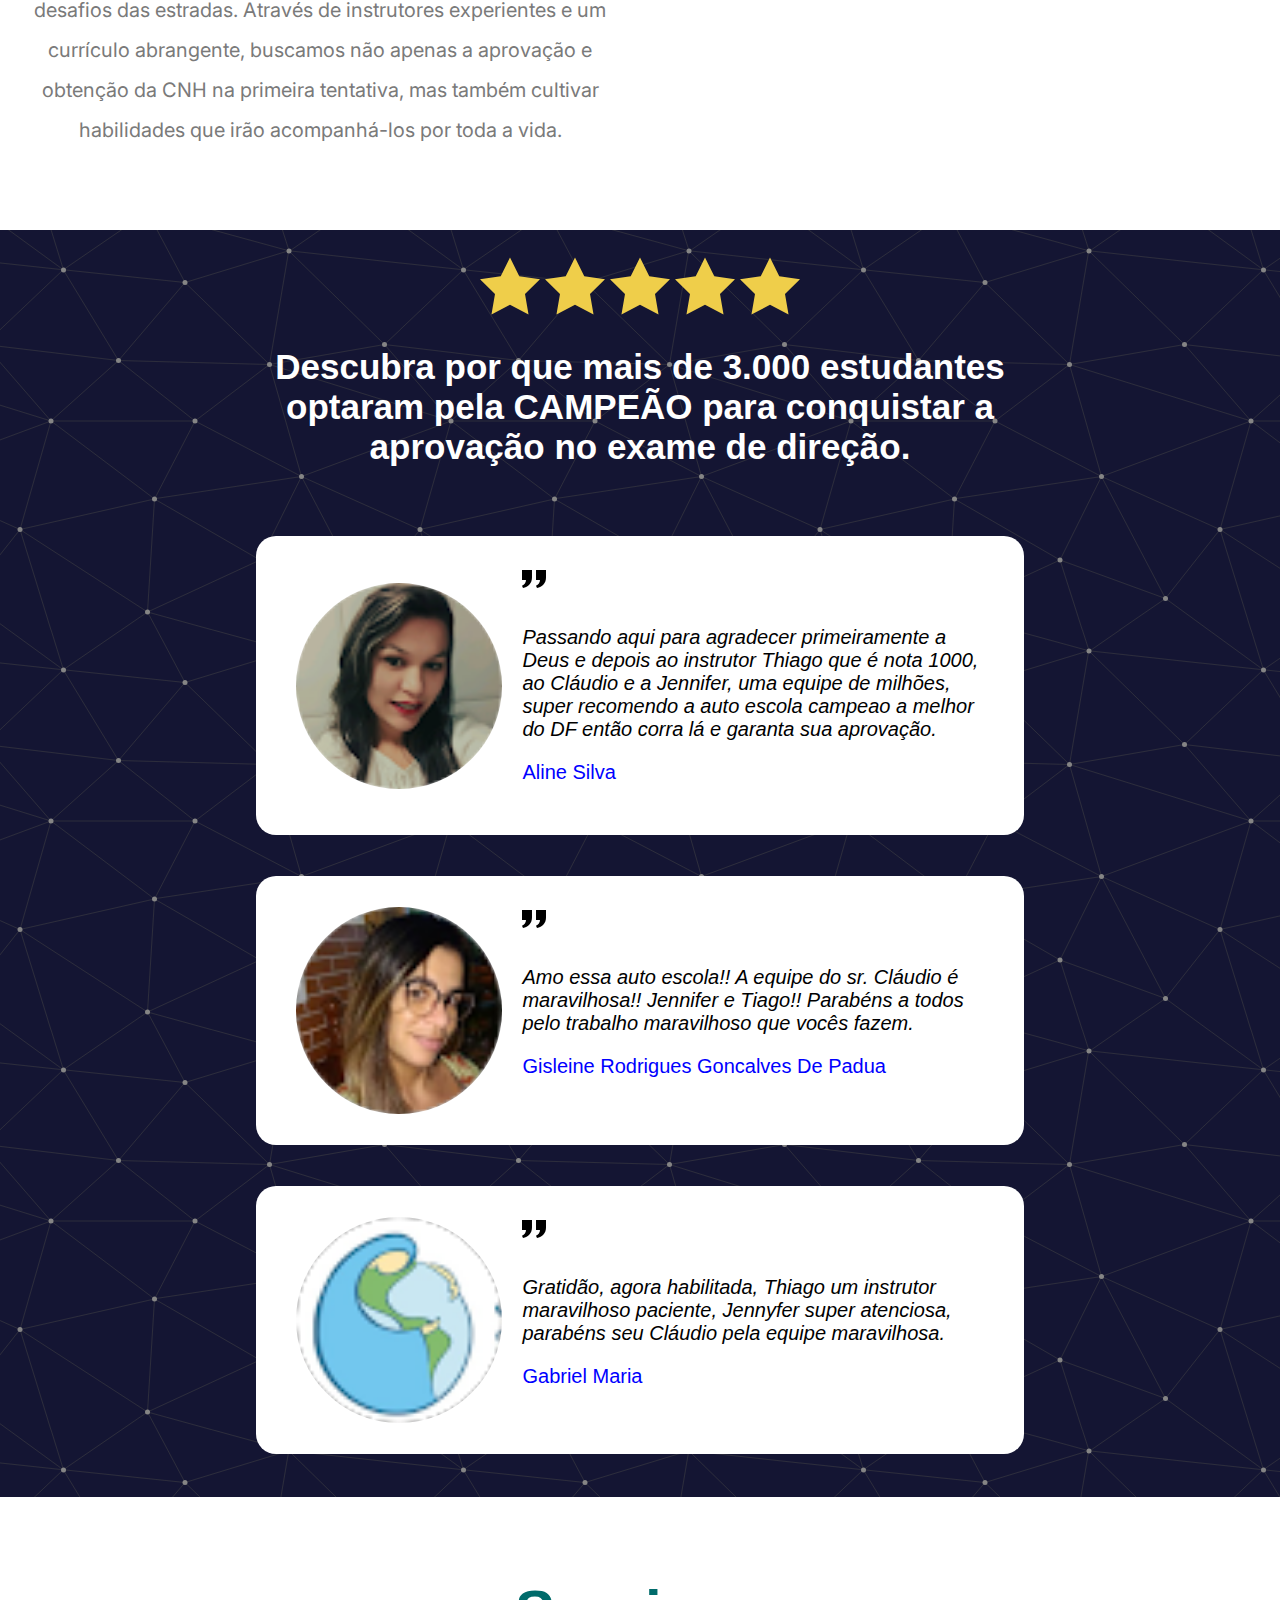
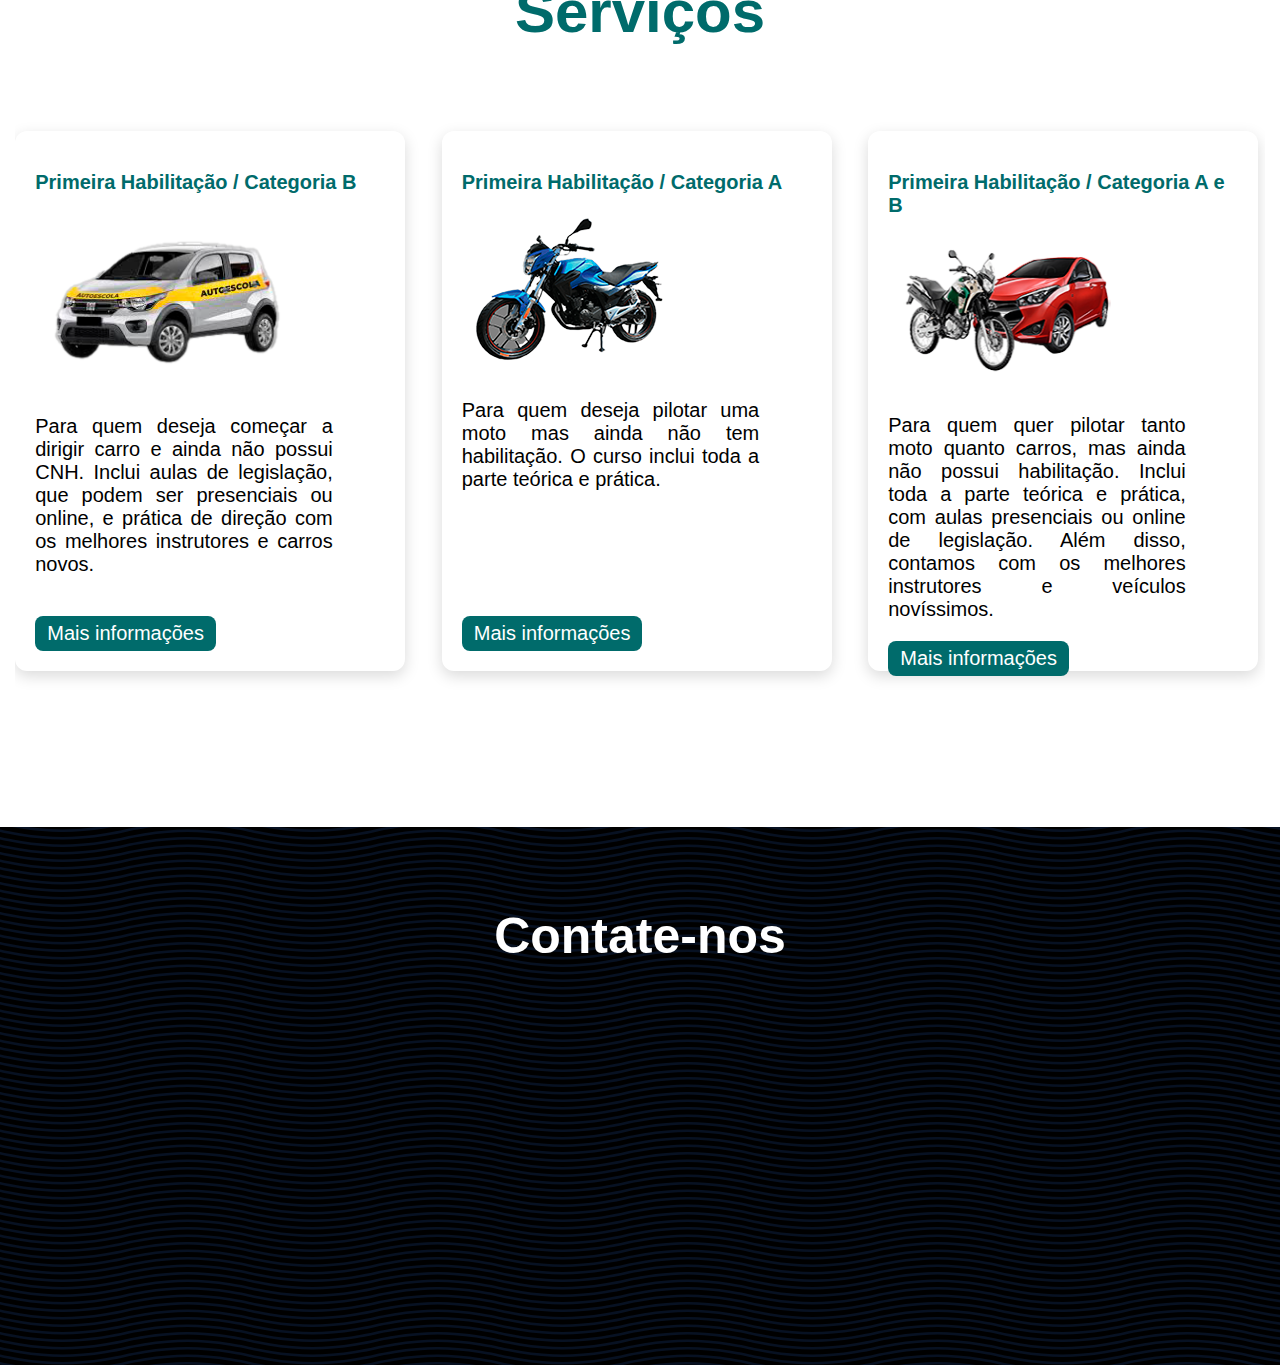
==== commit e2446f21: "Seção contact-us iniciada" ====
--- a/Auto_escola_campeão/index.html
+++ b/Auto_escola_campeão/index.html
@@ -257,6 +257,18 @@
       </div>
     </section>
 
-    <section></section>
+    <section>
+      <div class="map-container">
+        <h3>Contate-nos</h3>
+        <iframe
+          src="https://www.google.com/maps/embed?pb=!1m18!1m12!1m3!1d3838.865565669726!2d-48.13406888847234!3d-15.811041023303623!2m3!1f0!2f0!3f0!3m2!1i1024!2i768!4f13.1!3m3!1m2!1s0x935bcc6fc3090157%3A0xeb7ffa495207c809!2sAutoescola%20Campeao!5e0!3m2!1spt-BR!2sbr!4v1716598888153!5m2!1spt-BR!2sbr"
+          style="border: 0"
+          allowfullscreen=""
+          loading="lazy"
+          referrerpolicy="no-referrer-when-downgrade"
+        ></iframe>
+      </div>
+      <div></div>
+    </section>
   </body>
 </html>
--- a/Auto_escola_campeão/assets/css/styles.css
+++ b/Auto_escola_campeão/assets/css/styles.css
@@ -316,9 +316,6 @@
   height: auto;
 }
 
-.author-content {
-}
-
 .quote-mark {
   margin-bottom: 30px;
 }
@@ -441,6 +438,27 @@
 
 /* FIM DA SESSÃO DE SERVIÇOS*/
 
+/*MAP*/
+.map-container {
+  text-align: center;
+  padding-bottom: 5rem;
+  padding-top: 3rem;
+  background-image: url("/Auto_escola_campeão/assets/imgs/background-contact-us.svg");
+  color: white;
+}
+.map-container iframe {
+  width: 100%;
+  height: 30rem;
+  display: flex;
+  align-items: center;
+}
+
+/*FIM DO MAP*/
+
+/*FORM*/
+
+/* END FORM */
+
 /* DESING RESPONSIVO */
 
 @media (min-width: 500px) {
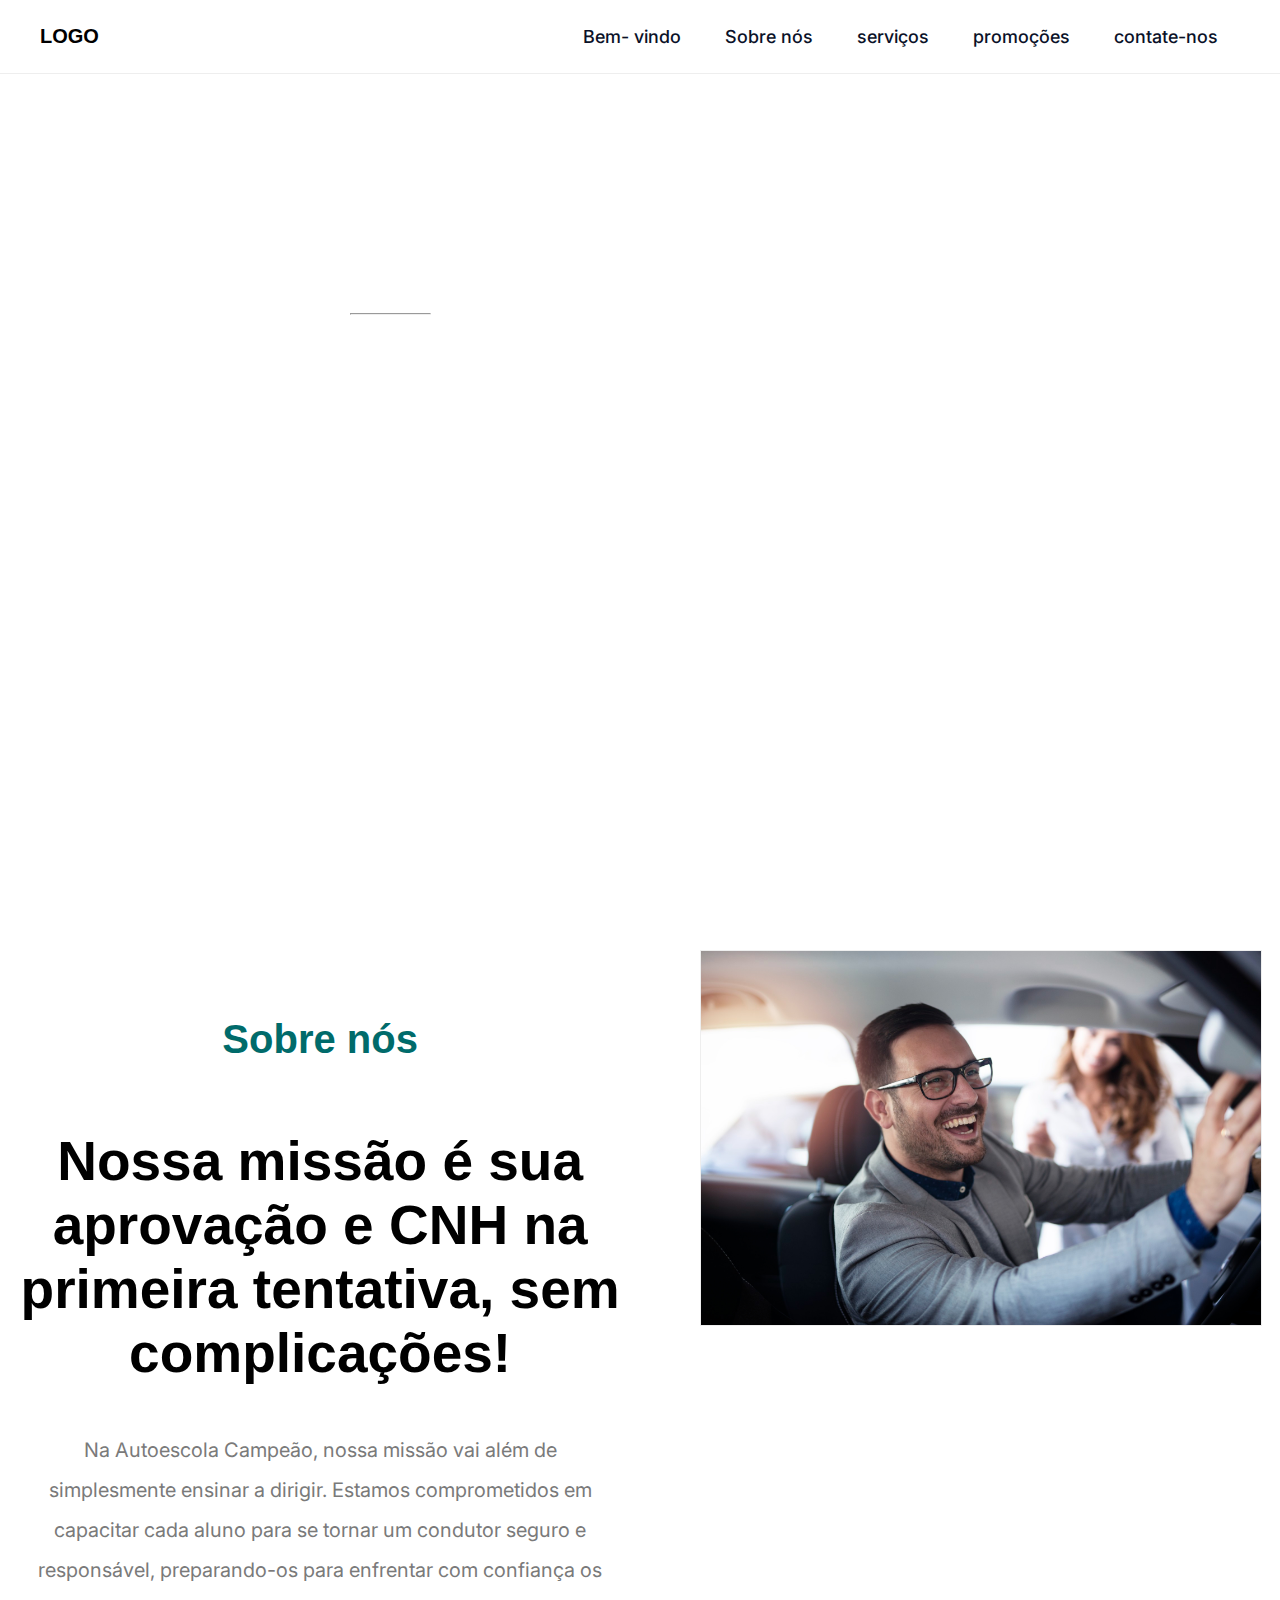
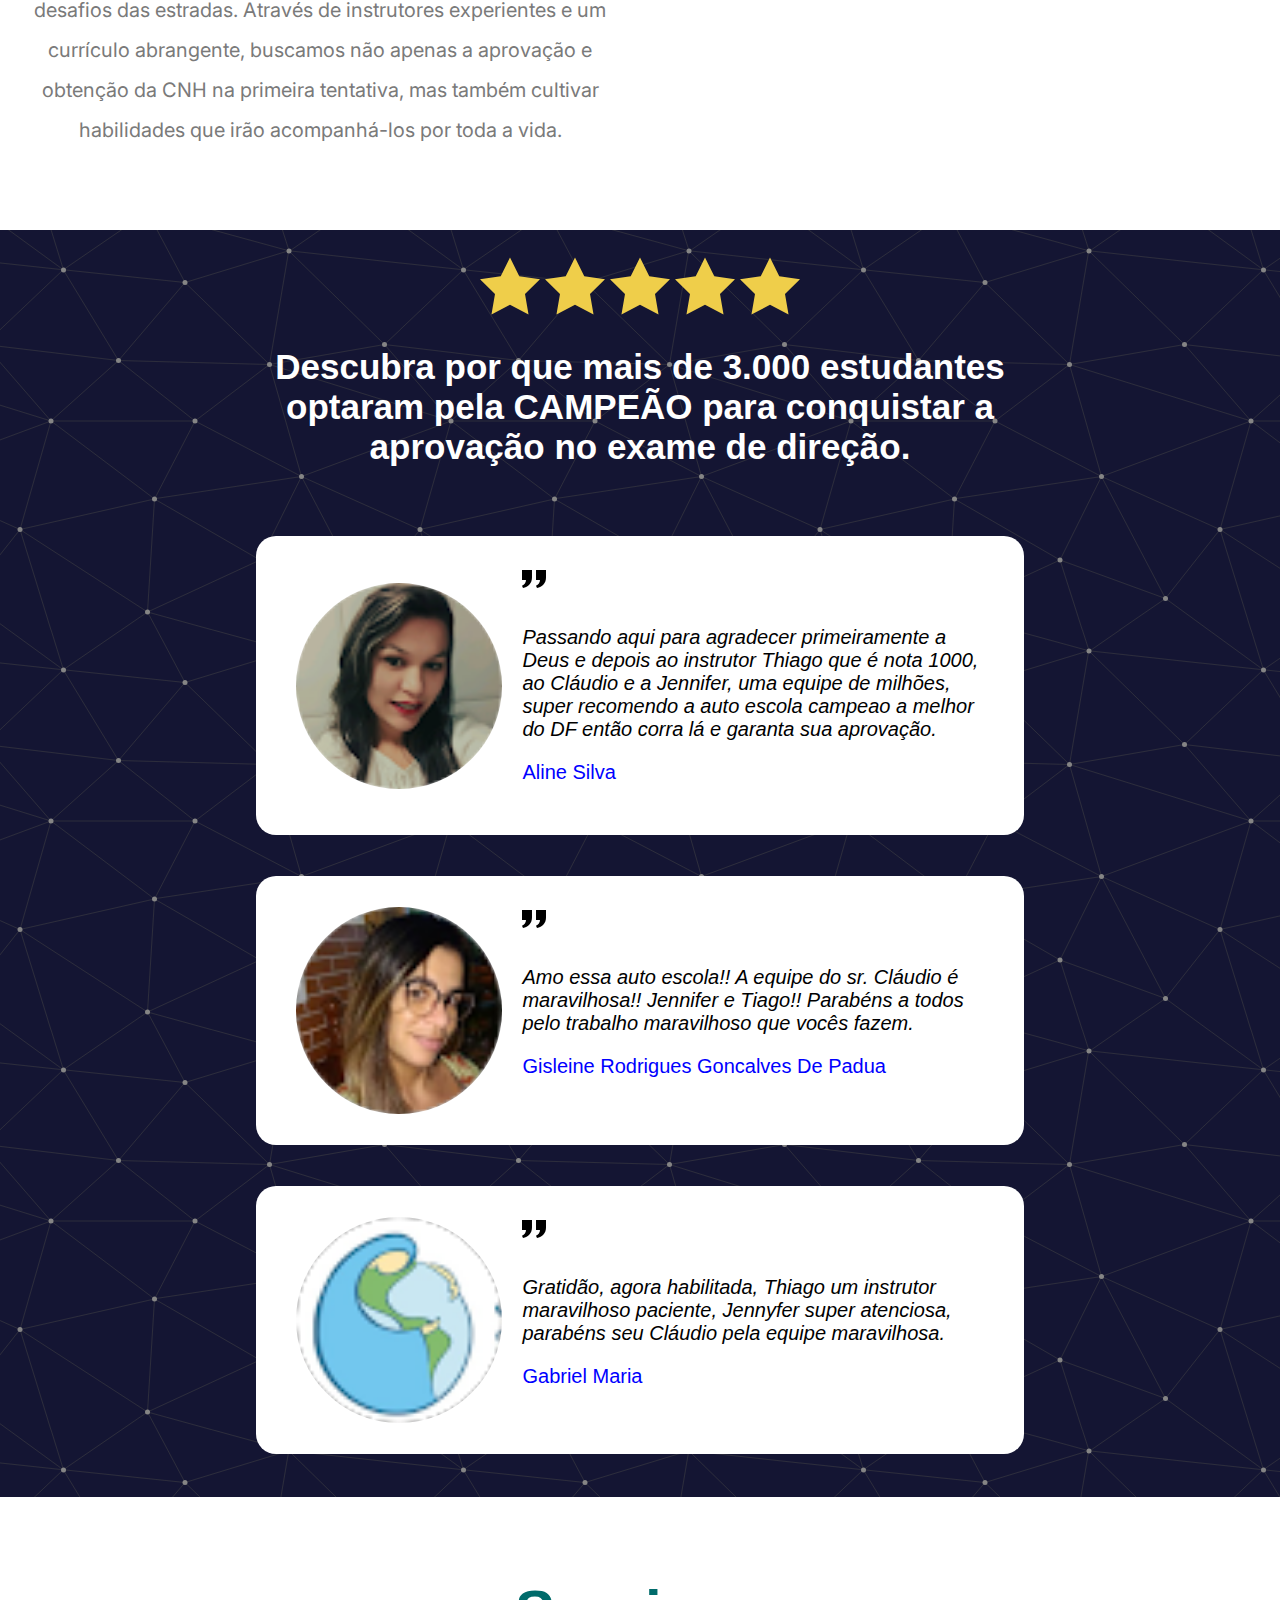
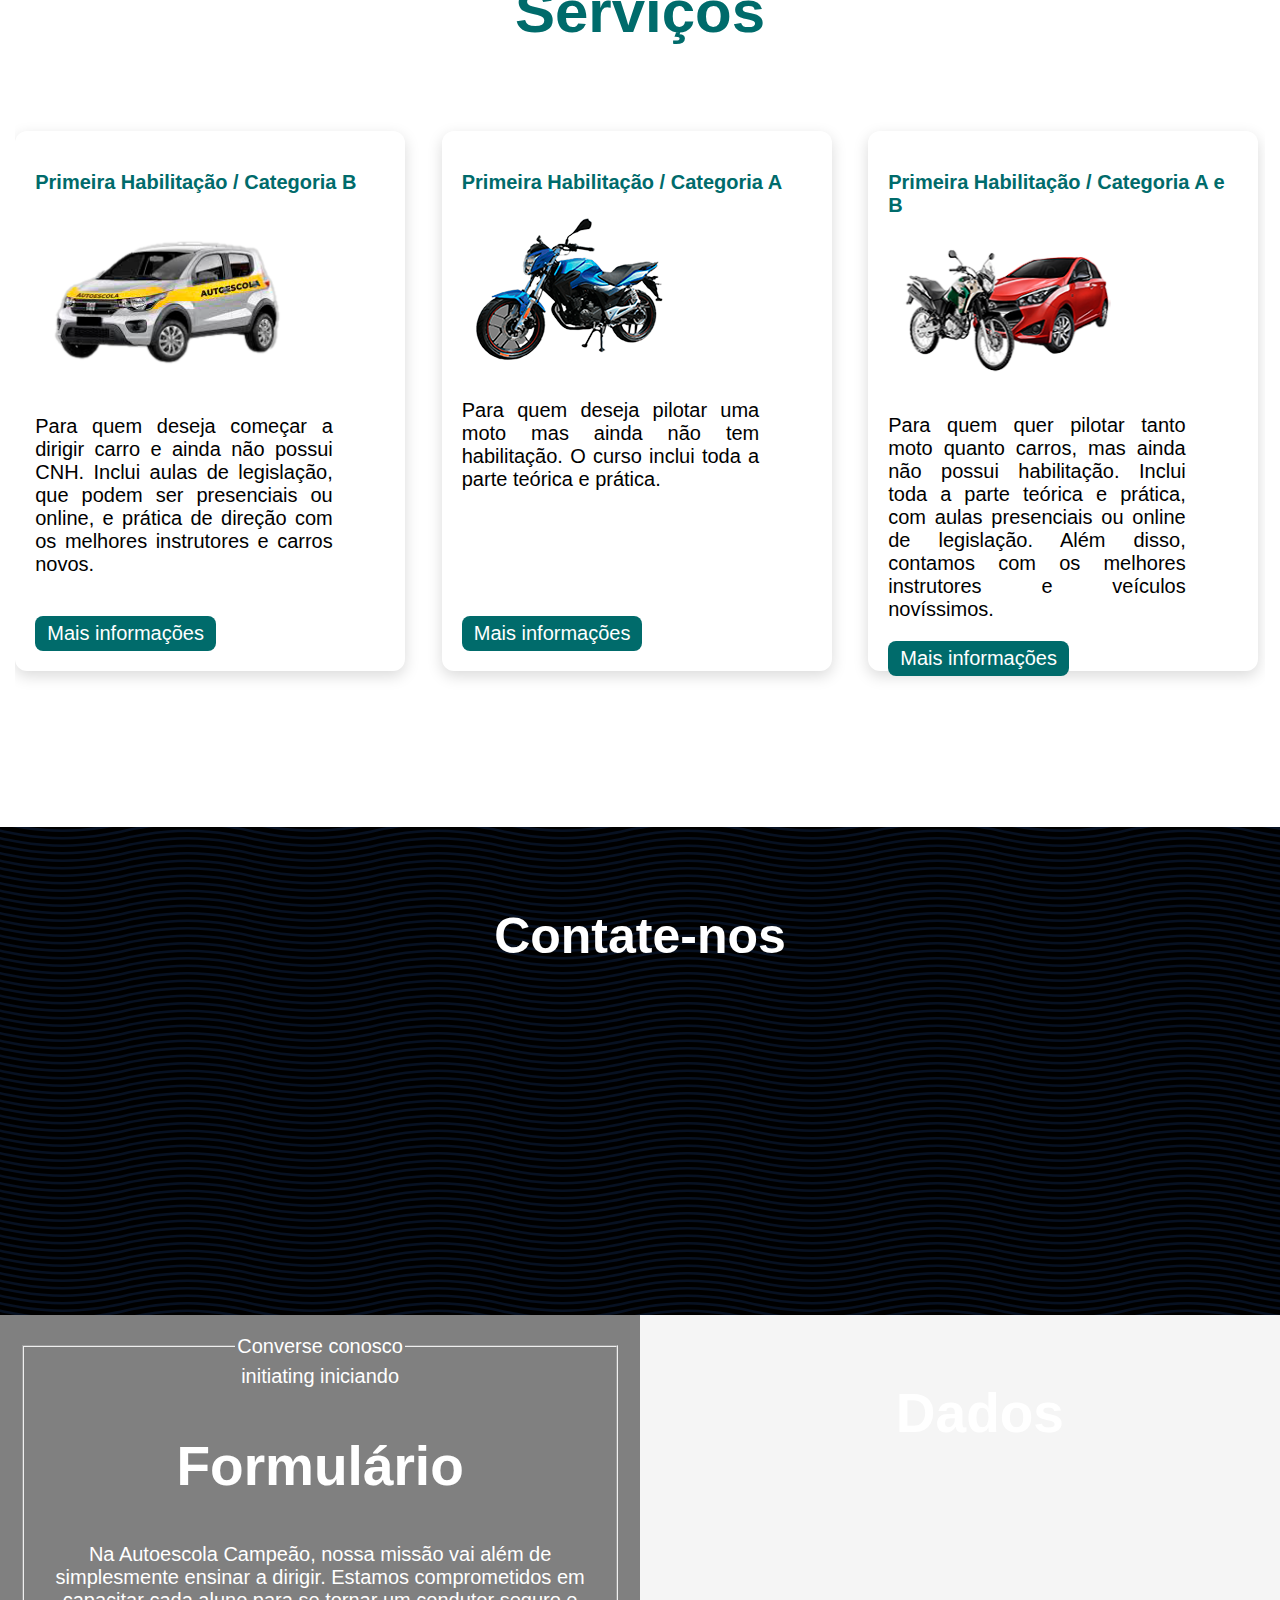
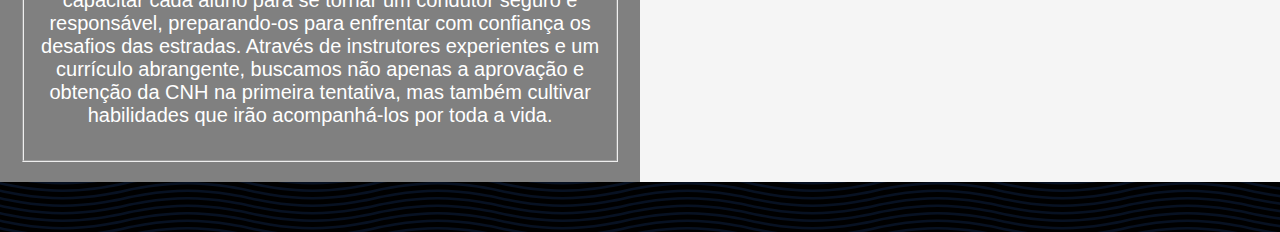
==== commit 80a950bf: "Starting forms section" ====
--- a/Auto_escola_campeão/index.html
+++ b/Auto_escola_campeão/index.html
@@ -267,8 +267,31 @@
           loading="lazy"
           referrerpolicy="no-referrer-when-downgrade"
         ></iframe>
-      </div>
-      <div></div>
+        <div c>
+          <div class="container-form-adress">
+            <div class="column1-form">
+              <fieldset>
+                <legend> Converse conosco </legend>initiating
+                iniciando
+              <h2>
+                Formulário
+              </h2>
+              <p>
+                Na Autoescola Campeão, nossa missão vai além de simplesmente ensinar
+                a dirigir. Estamos comprometidos em capacitar cada aluno para se
+                tornar um condutor seguro e responsável, preparando-os para
+                enfrentar com confiança os desafios das estradas. Através de
+                instrutores experientes e um currículo abrangente, buscamos não
+                apenas a aprovação e obtenção da CNH na primeira tentativa, mas
+                também cultivar habilidades que irão acompanhá-los por toda a vida.
+              </p>
+            </fieldset>
+            </div>
+            <div class="column2-adress">
+              <h2>Dados</h2>
+            </div>
+        </div>
+      </div>
     </section>
   </body>
 </html>
--- a/Auto_escola_campeão/assets/css/styles.css
+++ b/Auto_escola_campeão/assets/css/styles.css
@@ -456,6 +456,27 @@
 /*FIM DO MAP*/
 
 /*FORM*/
+.container-form-adress {
+  display: flex;
+  justify-content: space-between;
+  background-color: whitesmoke;
+}
+
+.column1-form {
+  width: 50%; /* Define a largura da primeira coluna */
+  padding: 2rem; /* Adiciona algum espaçamento interno */
+  box-sizing: border-box;
+  background-color: gray; /* Garante que o padding seja incluído na largura total */
+}
+
+.column2-adress {
+  width: 50%; /* Define a largura da segunda coluna */
+  max-width: calc(
+    50% - 4rem
+  ); /* Define uma largura máxima, subtraindo o espaçamento da primeira coluna */
+  padding: 2rem; /* Adiciona algum espaçamento interno */
+  box-sizing: border-box;
+}
 
 /* END FORM */
 
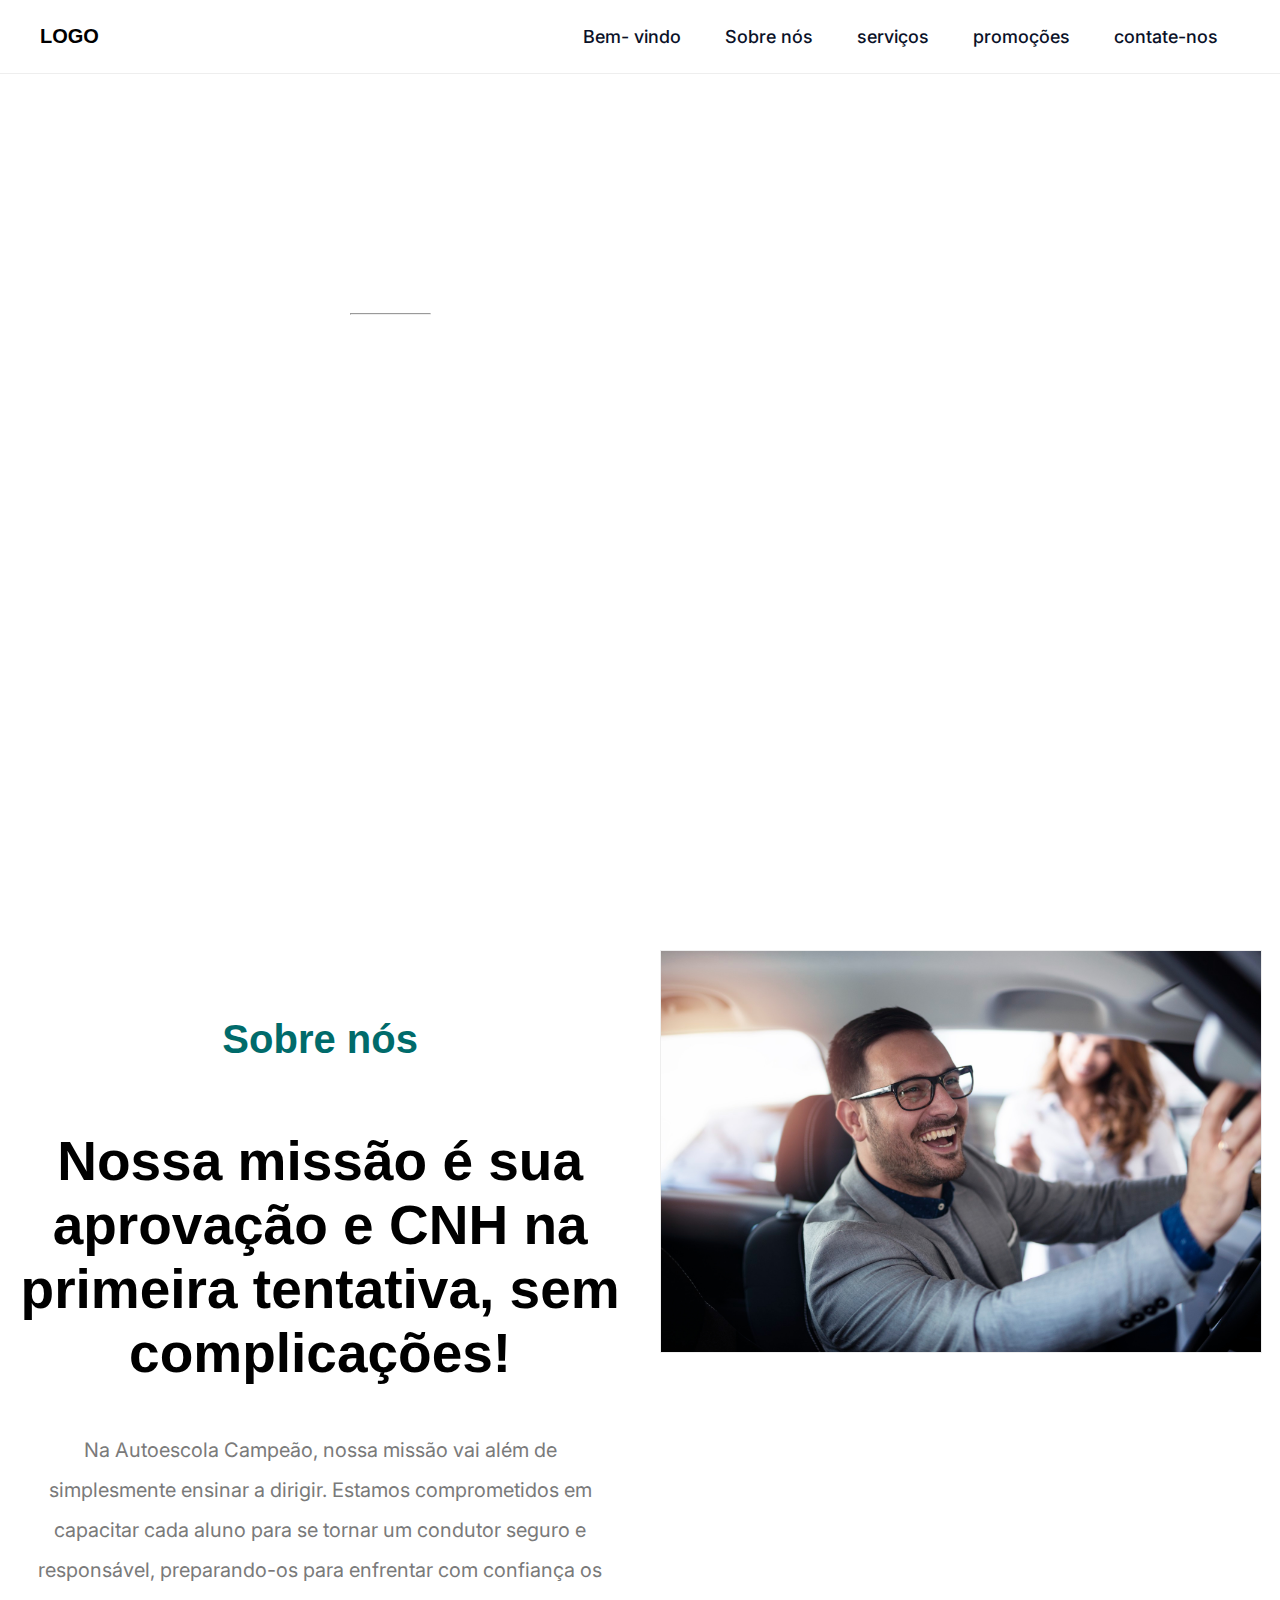
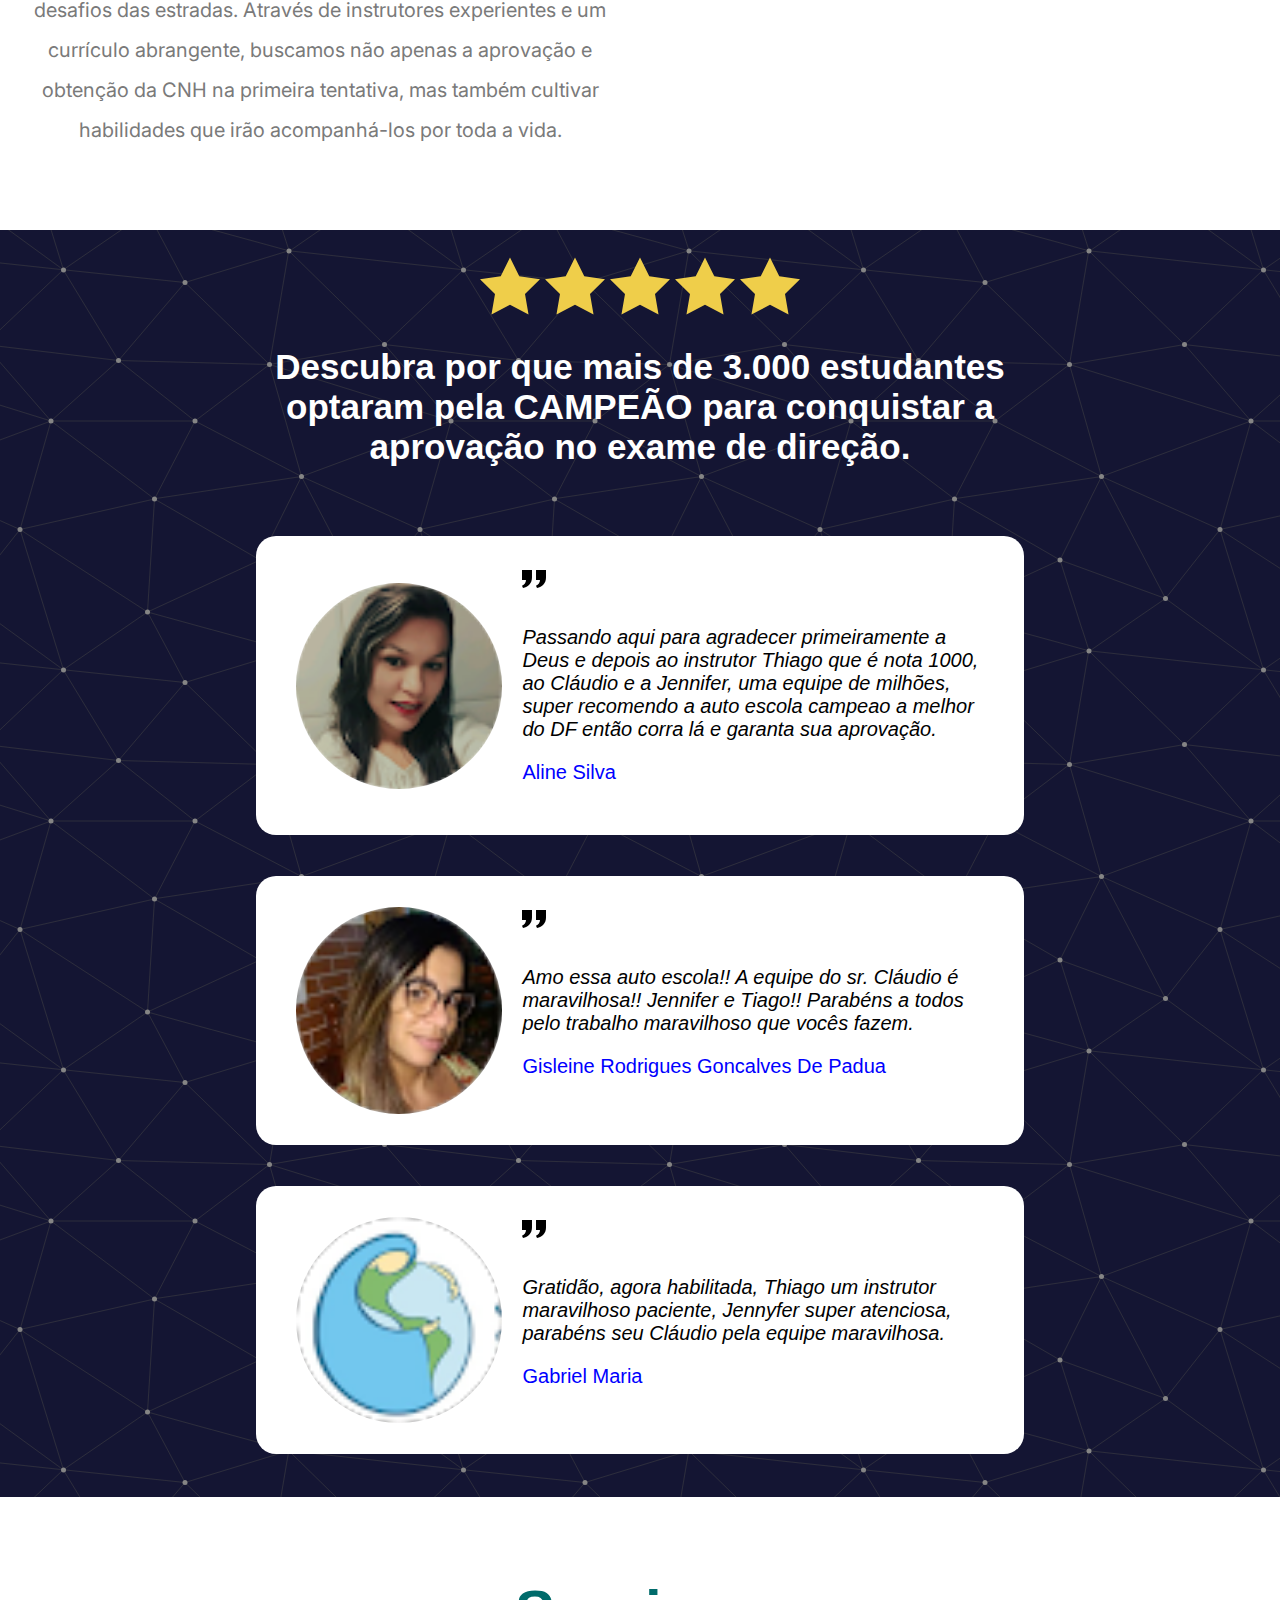
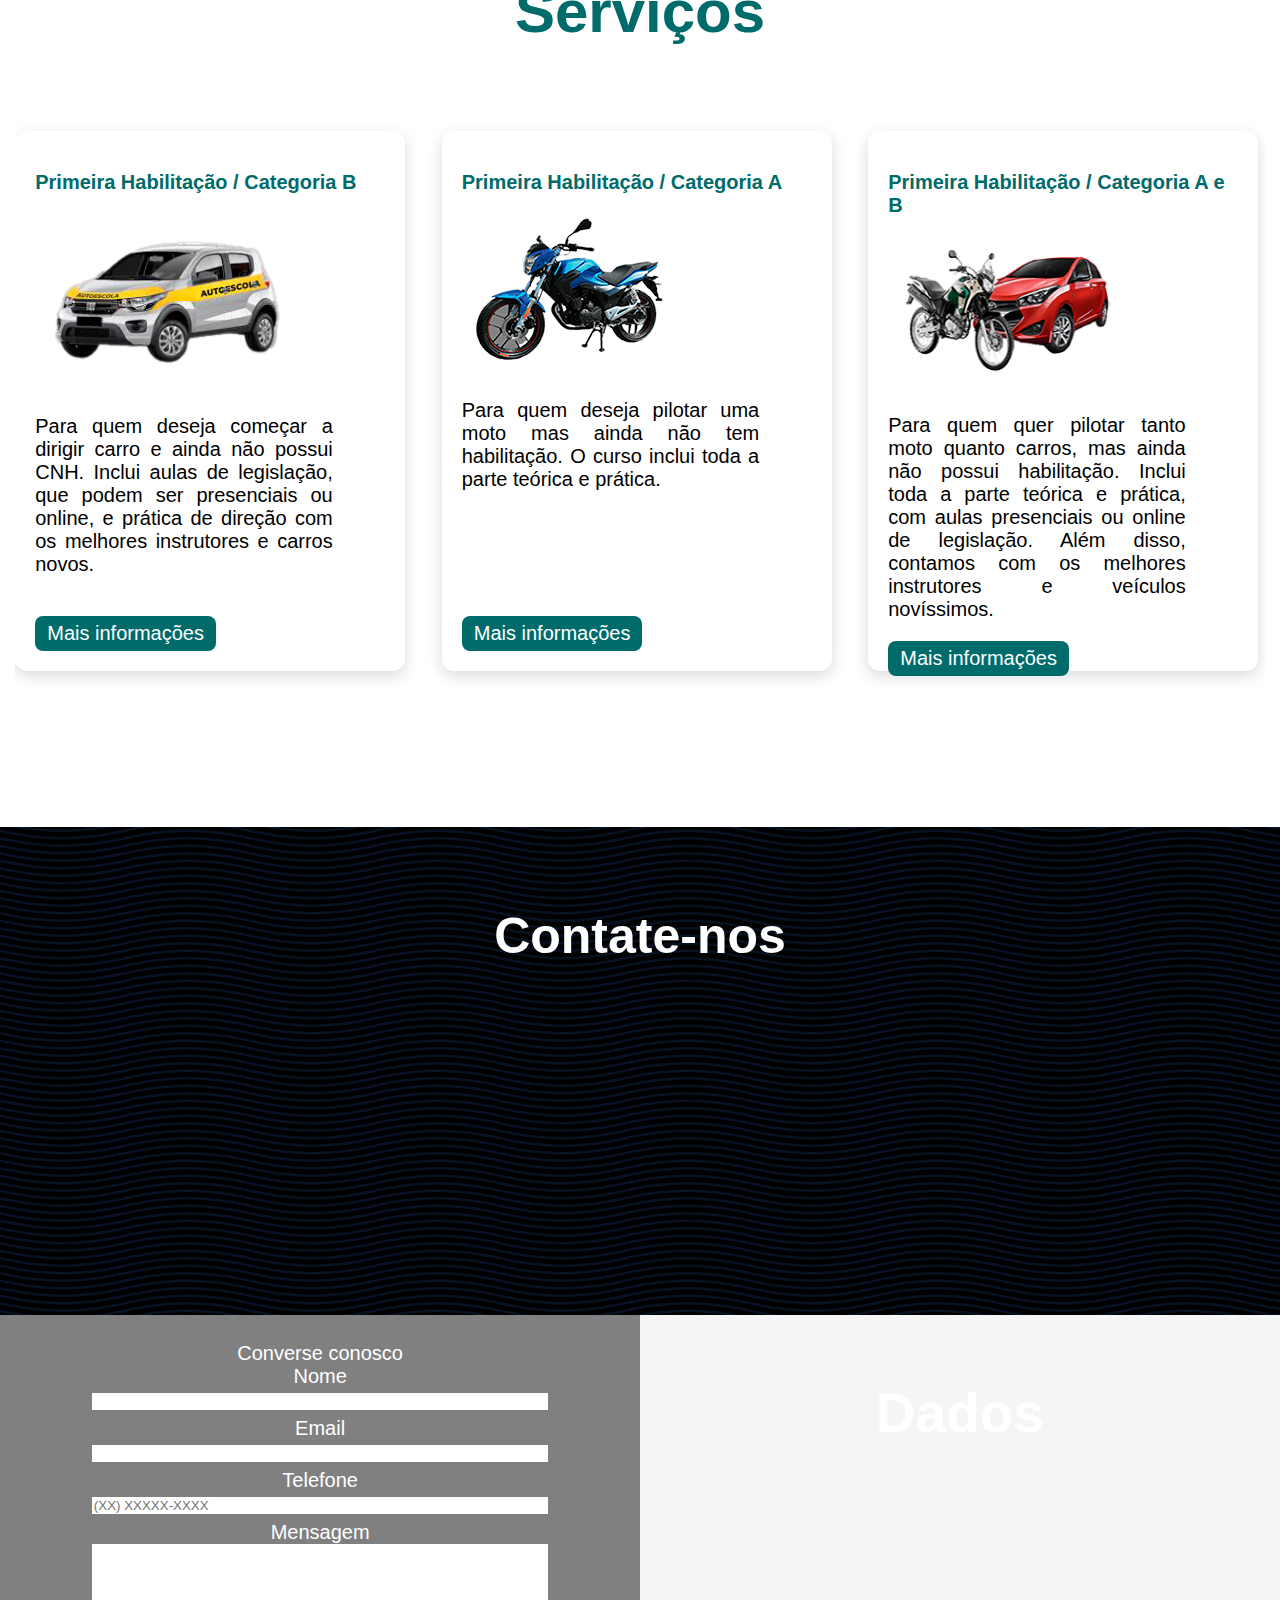
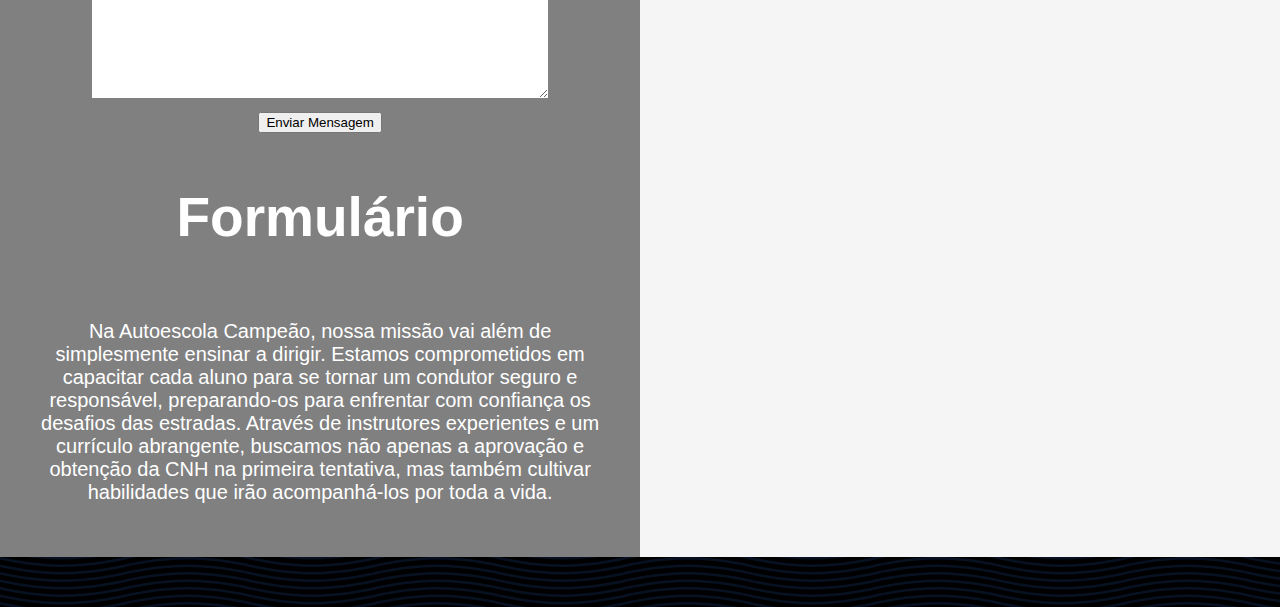
==== commit 07a1636b: "Done some responsive design and some corrections on the forms/adress section" ====
--- a/Auto_escola_campeão/index.html
+++ b/Auto_escola_campeão/index.html
@@ -40,10 +40,8 @@
         <hr style="max-width: 100%; width: 10%" />
         <h2>Pronto para começar sua aventura na estrada?</h2>
         <p>
-          <span
-            >Ansioso para começar a dirigir? Conte conosco para acompanhá-lo.
-            Agende sua visita agora mesmo.</span
-          >
+          <span>Ansioso para começar a dirigir? Conte conosco para acompanhá-lo.
+            Agende sua visita agora mesmo.</span>
         </p>
       </div>
     </section>
@@ -270,9 +268,36 @@
         <div c>
           <div class="container-form-adress">
             <div class="column1-form">
-              <fieldset>
-                <legend> Converse conosco </legend>initiating
-                iniciando
+              <fieldset class="form-grid">
+            <div class="form-group">
+              <legend> Converse conosco </legend>
+              <label for="name">Nome</label>
+              <input type="text"
+              name="name"
+              id="name">
+            </div>
+            <div class="form-group">
+              <label for="email">Email</label>
+              <input type="email" id="email" pattern=".+@example\.com" size="30" required />
+            </div>
+
+            <div class="form-group">
+              <label for="tel">Telefone</label>
+              <input type="tel" id="telefone" placeholder="(XX) XXXXX-XXXX">
+            </div>
+
+
+            <div class="form-group">
+              <label for="message">Mensagem</label>
+              <textarea name="message" cols="30" rows="10"
+              id="message"></textarea>
+            </div>
+
+            <div class="form-group">
+              <button type="submit">
+                Enviar Mensagem
+              </button>
+            </div>
               <h2>
                 Formulário
               </h2>
--- a/Auto_escola_campeão/assets/css/styles.css
+++ b/Auto_escola_campeão/assets/css/styles.css
@@ -241,9 +241,7 @@
 
 .column2 {
   width: 50%; /* Define a largura da segunda coluna */
-  max-width: calc(
-    50% - 4rem
-  ); /* Define uma largura máxima, subtraindo o espaçamento da primeira coluna */
+  max-width: 100%; /* Define uma largura máxima, subtraindo o espaçamento da primeira coluna */
   padding: 2rem; /* Adiciona algum espaçamento interno */
   box-sizing: border-box; /* Garante que o padding seja incluído na largura total */
 }
@@ -459,23 +457,38 @@
 .container-form-adress {
   display: flex;
   justify-content: space-between;
-  background-color: whitesmoke;
 }
 
 .column1-form {
   width: 50%; /* Define a largura da primeira coluna */
   padding: 2rem; /* Adiciona algum espaçamento interno */
   box-sizing: border-box;
-  background-color: gray; /* Garante que o padding seja incluído na largura total */
+  background-color: gray;
+  box-sizing: border-box;
+}
+.column1-form .form-grid {
+  border: none;
+  display: flex;
+  flex-direction: column;
+  flex-wrap: wrap;
+  gap: var(--gap);
+}
+
+.form-group label {
+  display: block;
+}
+
+.form-group input,
+.form-group textarea {
+  border: none;
+  width: 80%;
 }
 
 .column2-adress {
   width: 50%; /* Define a largura da segunda coluna */
-  max-width: calc(
-    50% - 4rem
-  ); /* Define uma largura máxima, subtraindo o espaçamento da primeira coluna */
   padding: 2rem; /* Adiciona algum espaçamento interno */
   box-sizing: border-box;
+  background-color: whitesmoke;
 }
 
 /* END FORM */
@@ -496,4 +509,37 @@
   }
 }
 
+@media (max-width: 800px) {
+  .main-bg {
+    background-size: 300%;
+  }
+  .main-welcome {
+    padding-right: 0%;
+    text-align: center;
+  }
+  .container-about-us {
+    flex-direction: column;
+  }
+  .column1 {
+    width: 100%;
+  }
+  .column2 {
+    width: 100%;
+    height: 100%;
+    max-width: 100%;
+  }
+  .container-single-review {
+    align-self: center;
+    padding: 0%;
+  }
+  .container-form-adress {
+    flex-direction: column;
+  }
+  .column1-form {
+    width: 100%;
+  }
+  .column2-adress {
+    width: 100%;
+  }
+}
 /* FIM DO DESING RESPONSIVO */
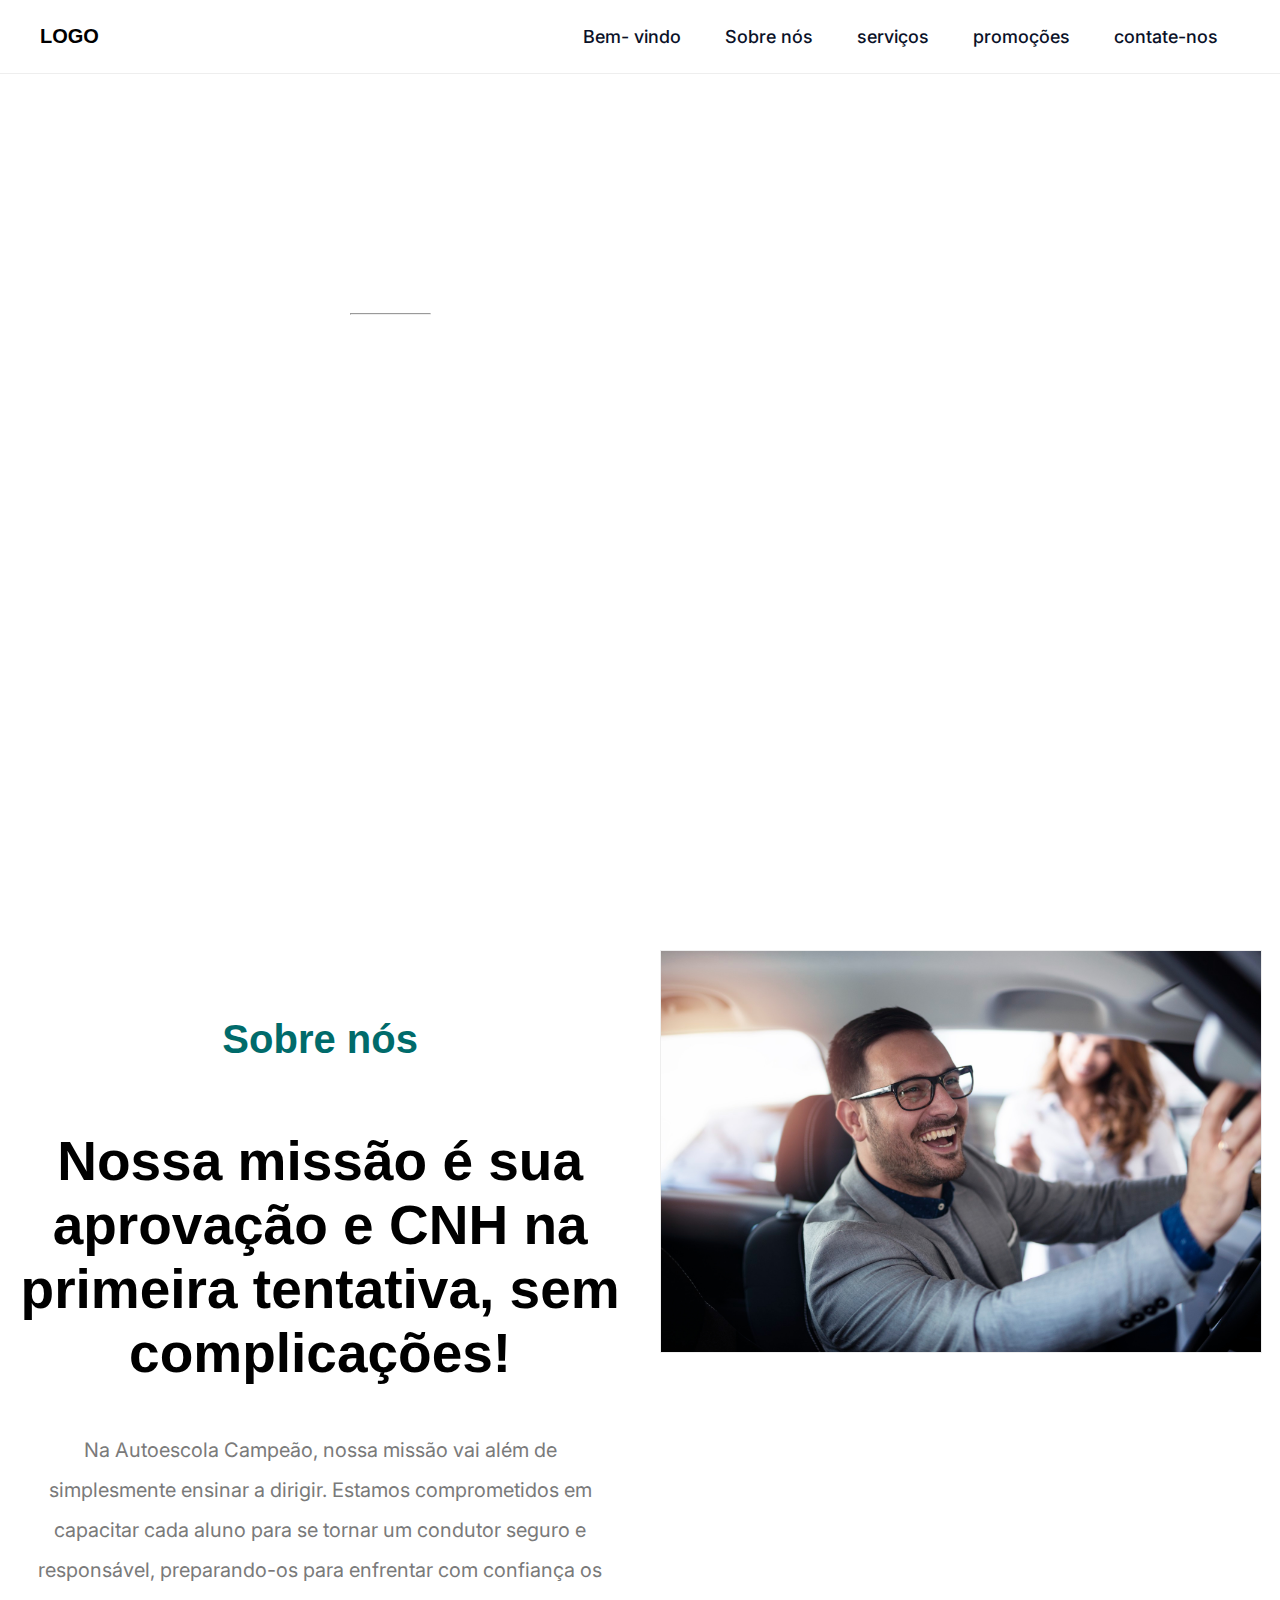
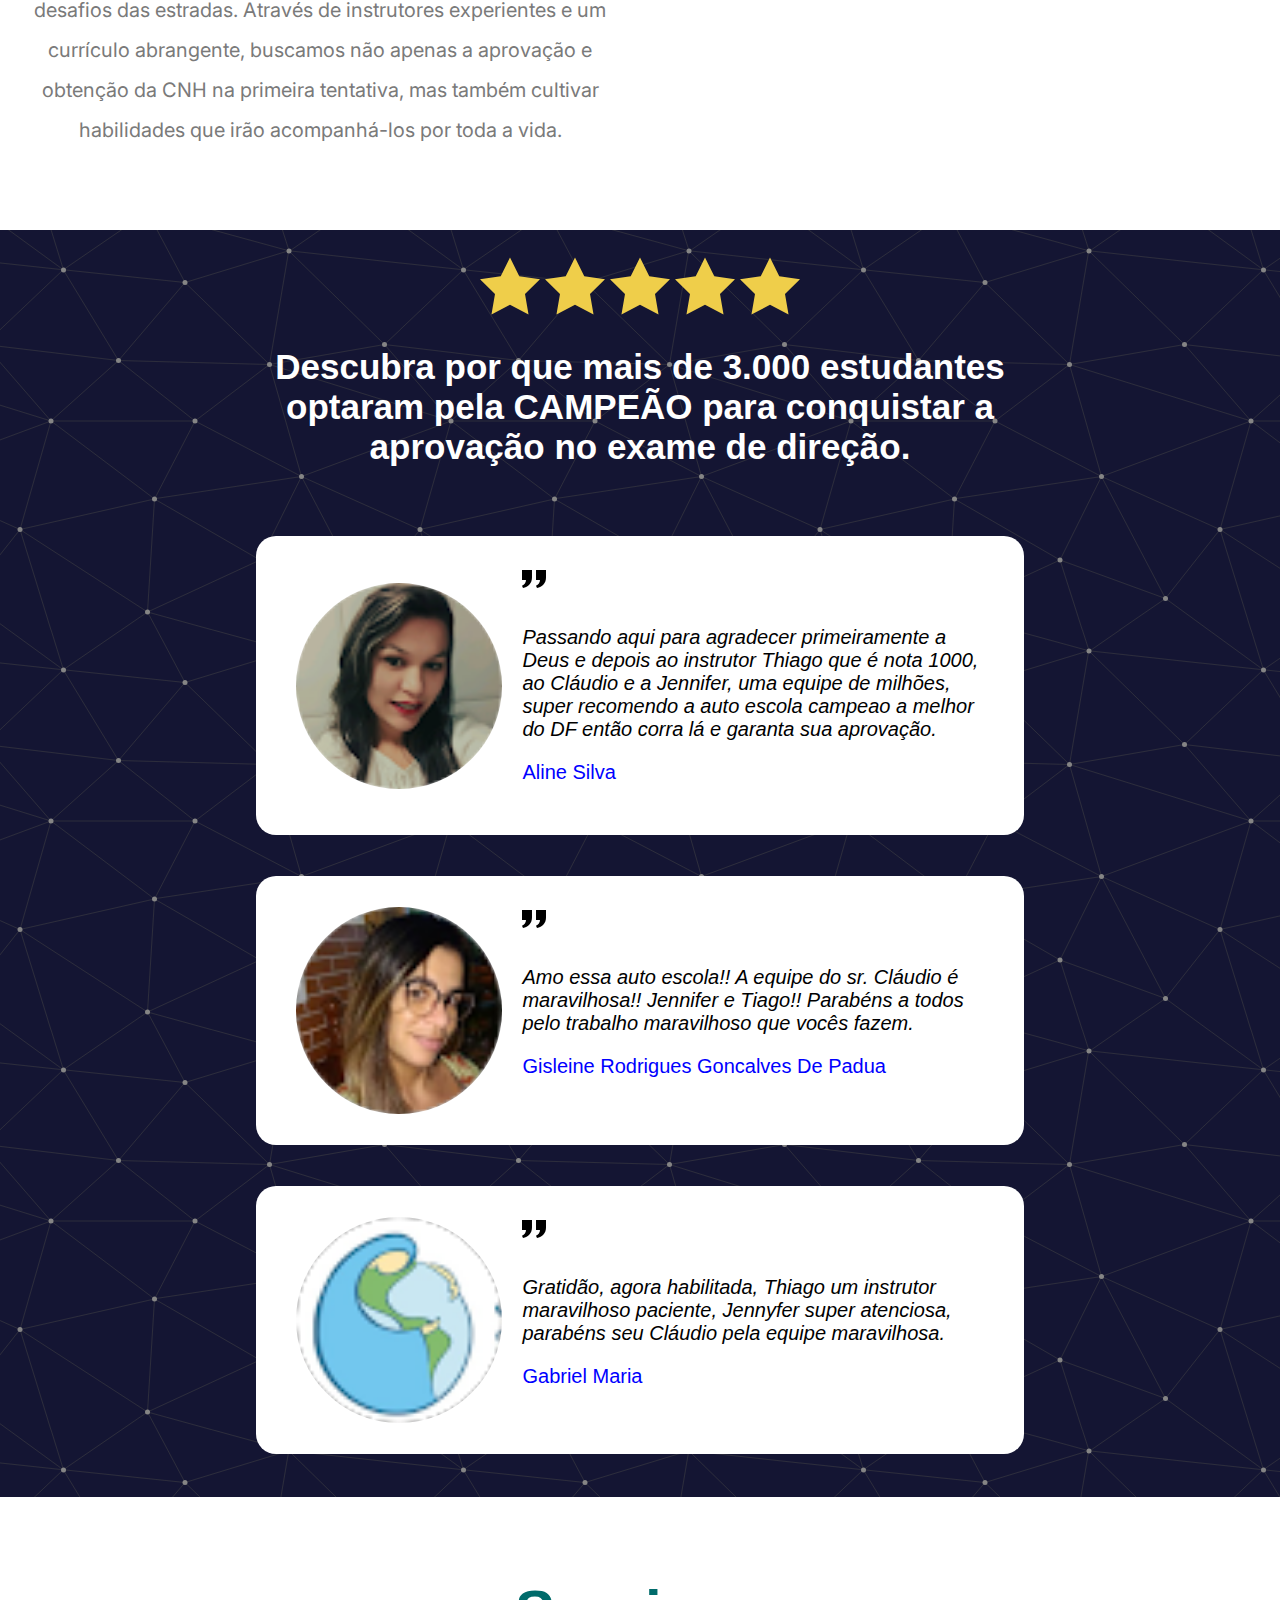
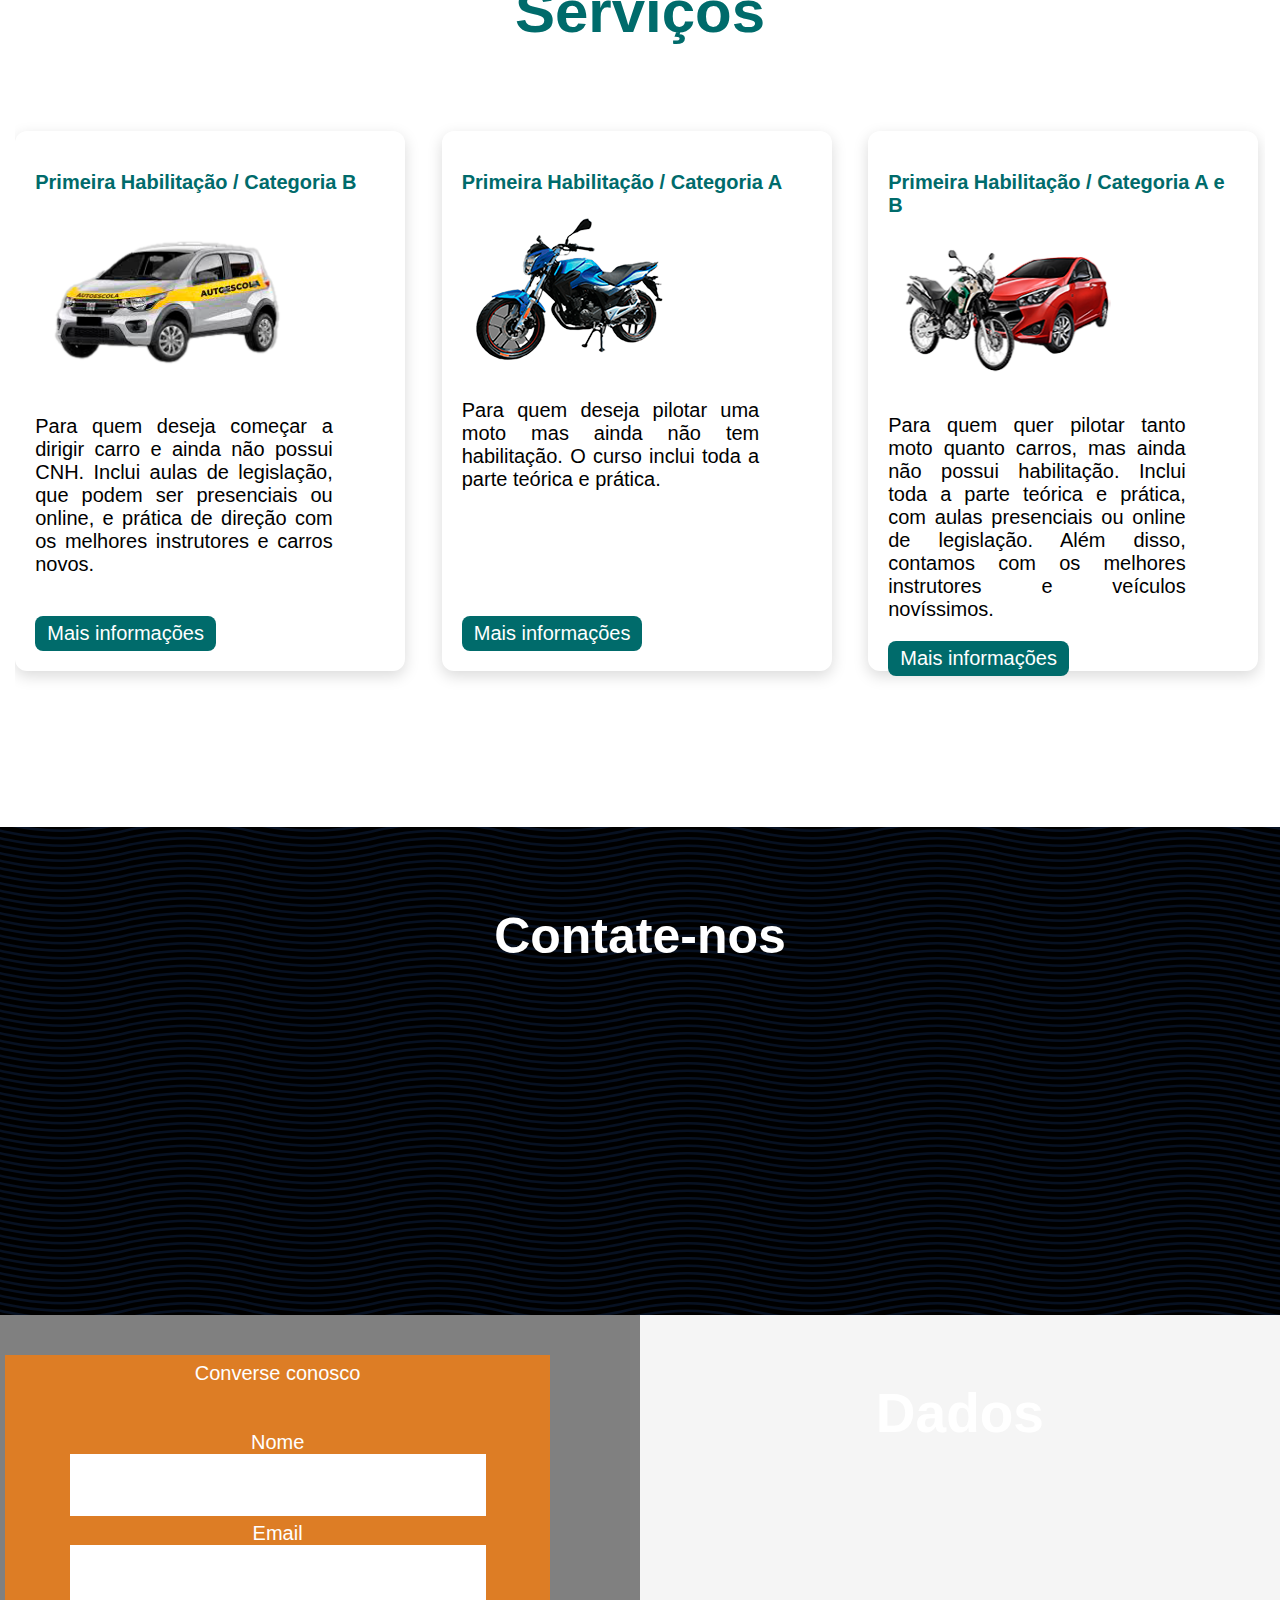
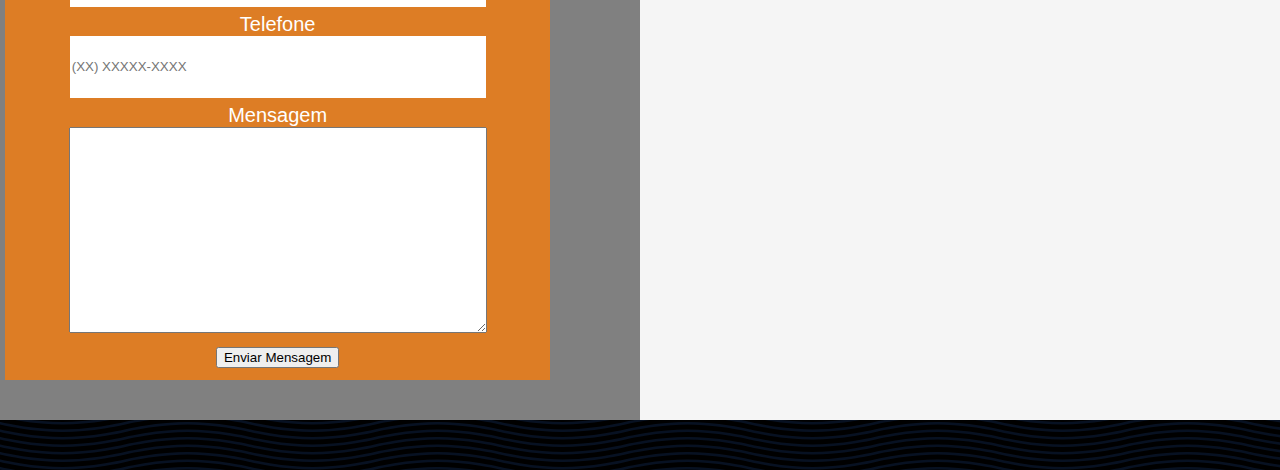
==== commit c5192345: "continuing form adjustments" ====
--- a/Auto_escola_campeão/index.html
+++ b/Auto_escola_campeão/index.html
@@ -271,6 +271,7 @@
               <fieldset class="form-grid">
             <div class="form-group">
               <legend> Converse conosco </legend>
+              <h2></h2>
               <label for="name">Nome</label>
               <input type="text"
               name="name"
@@ -298,18 +299,7 @@
                 Enviar Mensagem
               </button>
             </div>
-              <h2>
-                Formulário
-              </h2>
-              <p>
-                Na Autoescola Campeão, nossa missão vai além de simplesmente ensinar
-                a dirigir. Estamos comprometidos em capacitar cada aluno para se
-                tornar um condutor seguro e responsável, preparando-os para
-                enfrentar com confiança os desafios das estradas. Através de
-                instrutores experientes e um currículo abrangente, buscamos não
-                apenas a aprovação e obtenção da CNH na primeira tentativa, mas
-                também cultivar habilidades que irão acompanhá-los por toda a vida.
-              </p>
+              
             </fieldset>
             </div>
             <div class="column2-adress">
--- a/Auto_escola_campeão/assets/css/styles.css
+++ b/Auto_escola_campeão/assets/css/styles.css
@@ -461,7 +461,7 @@
 
 .column1-form {
   width: 50%; /* Define a largura da primeira coluna */
-  padding: 2rem; /* Adiciona algum espaçamento interno */
+  padding: 2rem 2rem 2rem 0.5rem; /* Adiciona algum espaçamento interno */
   box-sizing: border-box;
   background-color: gray;
   box-sizing: border-box;
@@ -473,15 +473,23 @@
   flex-wrap: wrap;
   gap: var(--gap);
 }
+.column1-form fieldset {
+  background-color: #dd7d25;
+  margin: 2rem 7rem 2rem 0rem;
+}
 
 .form-group label {
   display: block;
 }
 
-.form-group input,
-.form-group textarea {
+.form-group input {
   border: none;
   width: 80%;
+  height: 60px;
+}
+.form-group textarea {
+  width: 80%;
+  height: 200px;
 }
 
 .column2-adress {
@@ -495,21 +503,28 @@
 
 /* DESING RESPONSIVO */
 
-@media (min-width: 500px) {
+@media (min-width: 700px) {
   .cards {
     grid-auto-columns: calc(50% - 10px);
     grid-column-gap: 20px;
   }
 }
 
-@media (min-width: 700px) {
+@media (min-width: 1050px) {
   .cards {
     grid-auto-columns: calc(calc(100% / 3) - 20px);
     grid-column-gap: 30px;
   }
 }
 
-@media (max-width: 800px) {
+@media (max-width: 760px) {
+  .card {
+    width: 85%;
+  }
+  .card img {
+    width: 80%;
+  }
+
   .main-bg {
     background-size: 300%;
   }
@@ -520,13 +535,9 @@
   .container-about-us {
     flex-direction: column;
   }
-  .column1 {
-    width: 100%;
-  }
+  .column1,
   .column2 {
     width: 100%;
-    height: 100%;
-    max-width: 100%;
   }
   .container-single-review {
     align-self: center;
@@ -535,9 +546,7 @@
   .container-form-adress {
     flex-direction: column;
   }
-  .column1-form {
-    width: 100%;
-  }
+  .column1-form,
   .column2-adress {
     width: 100%;
   }
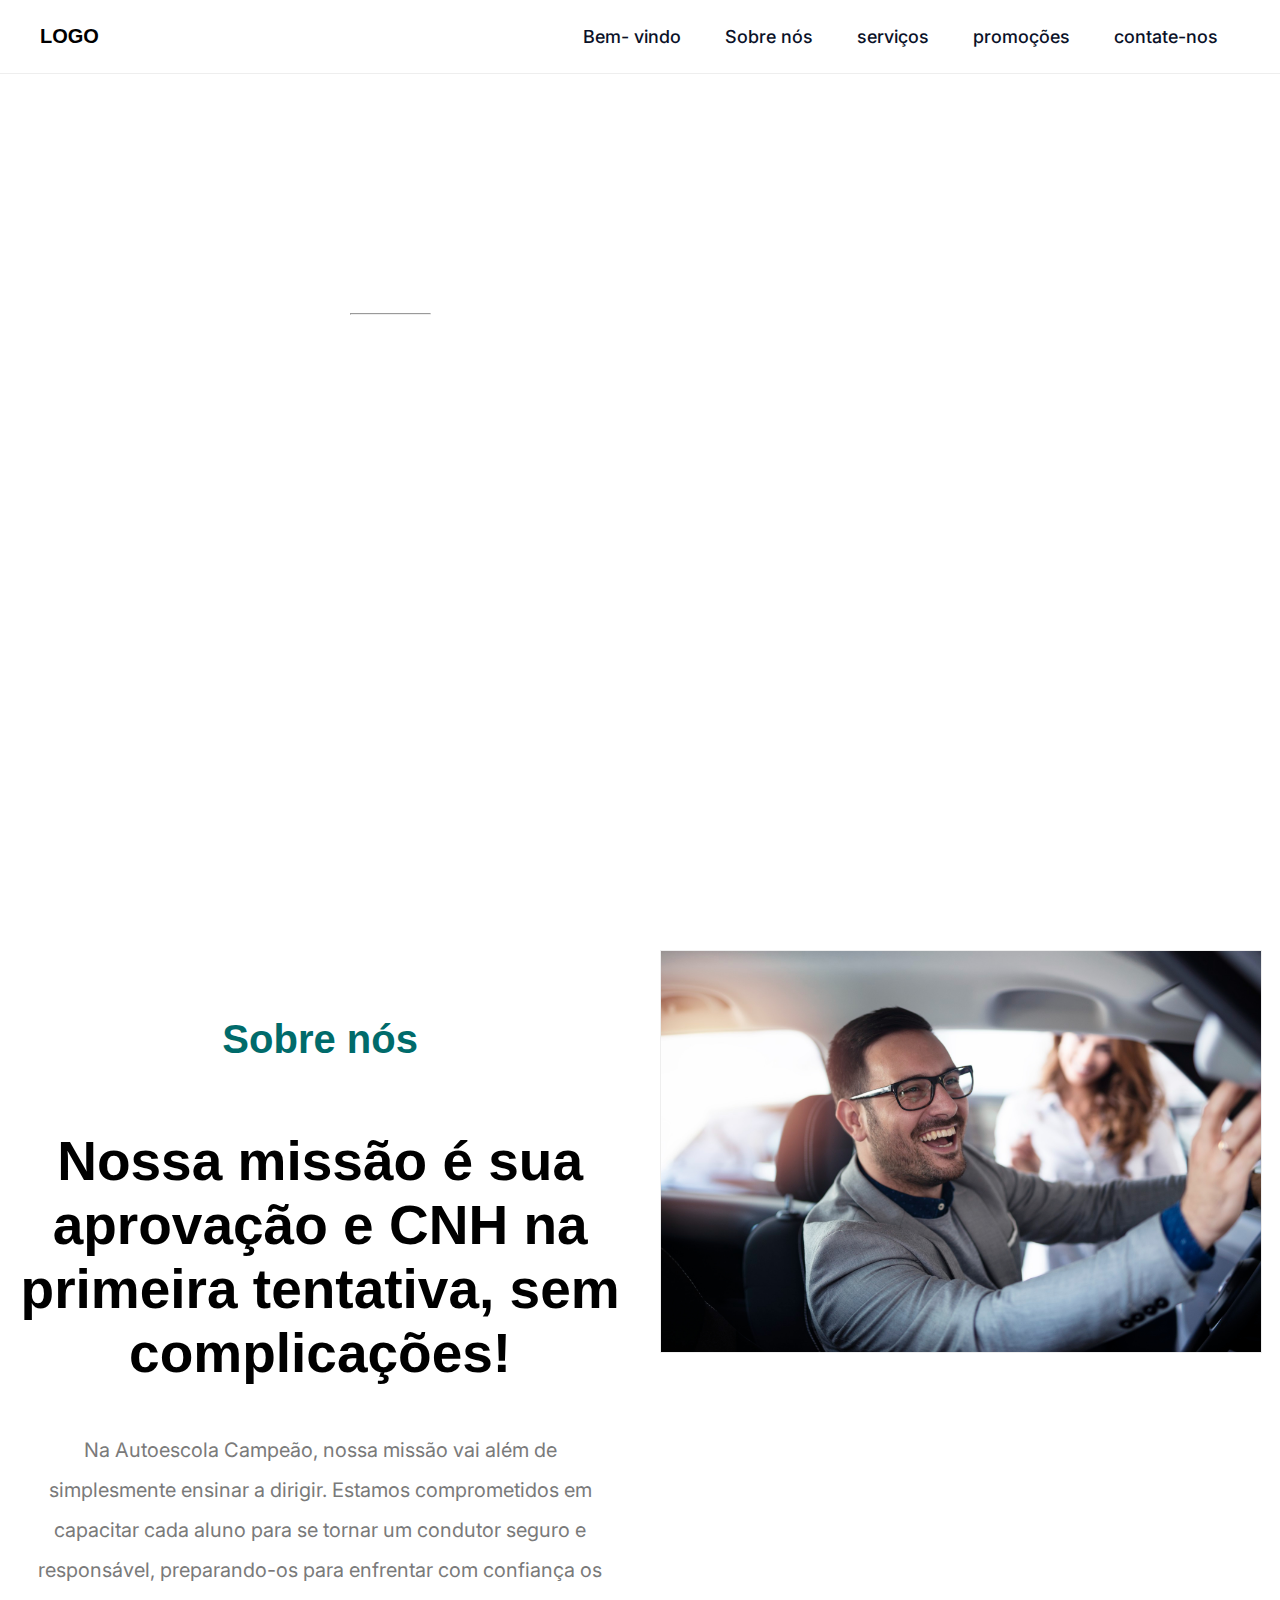
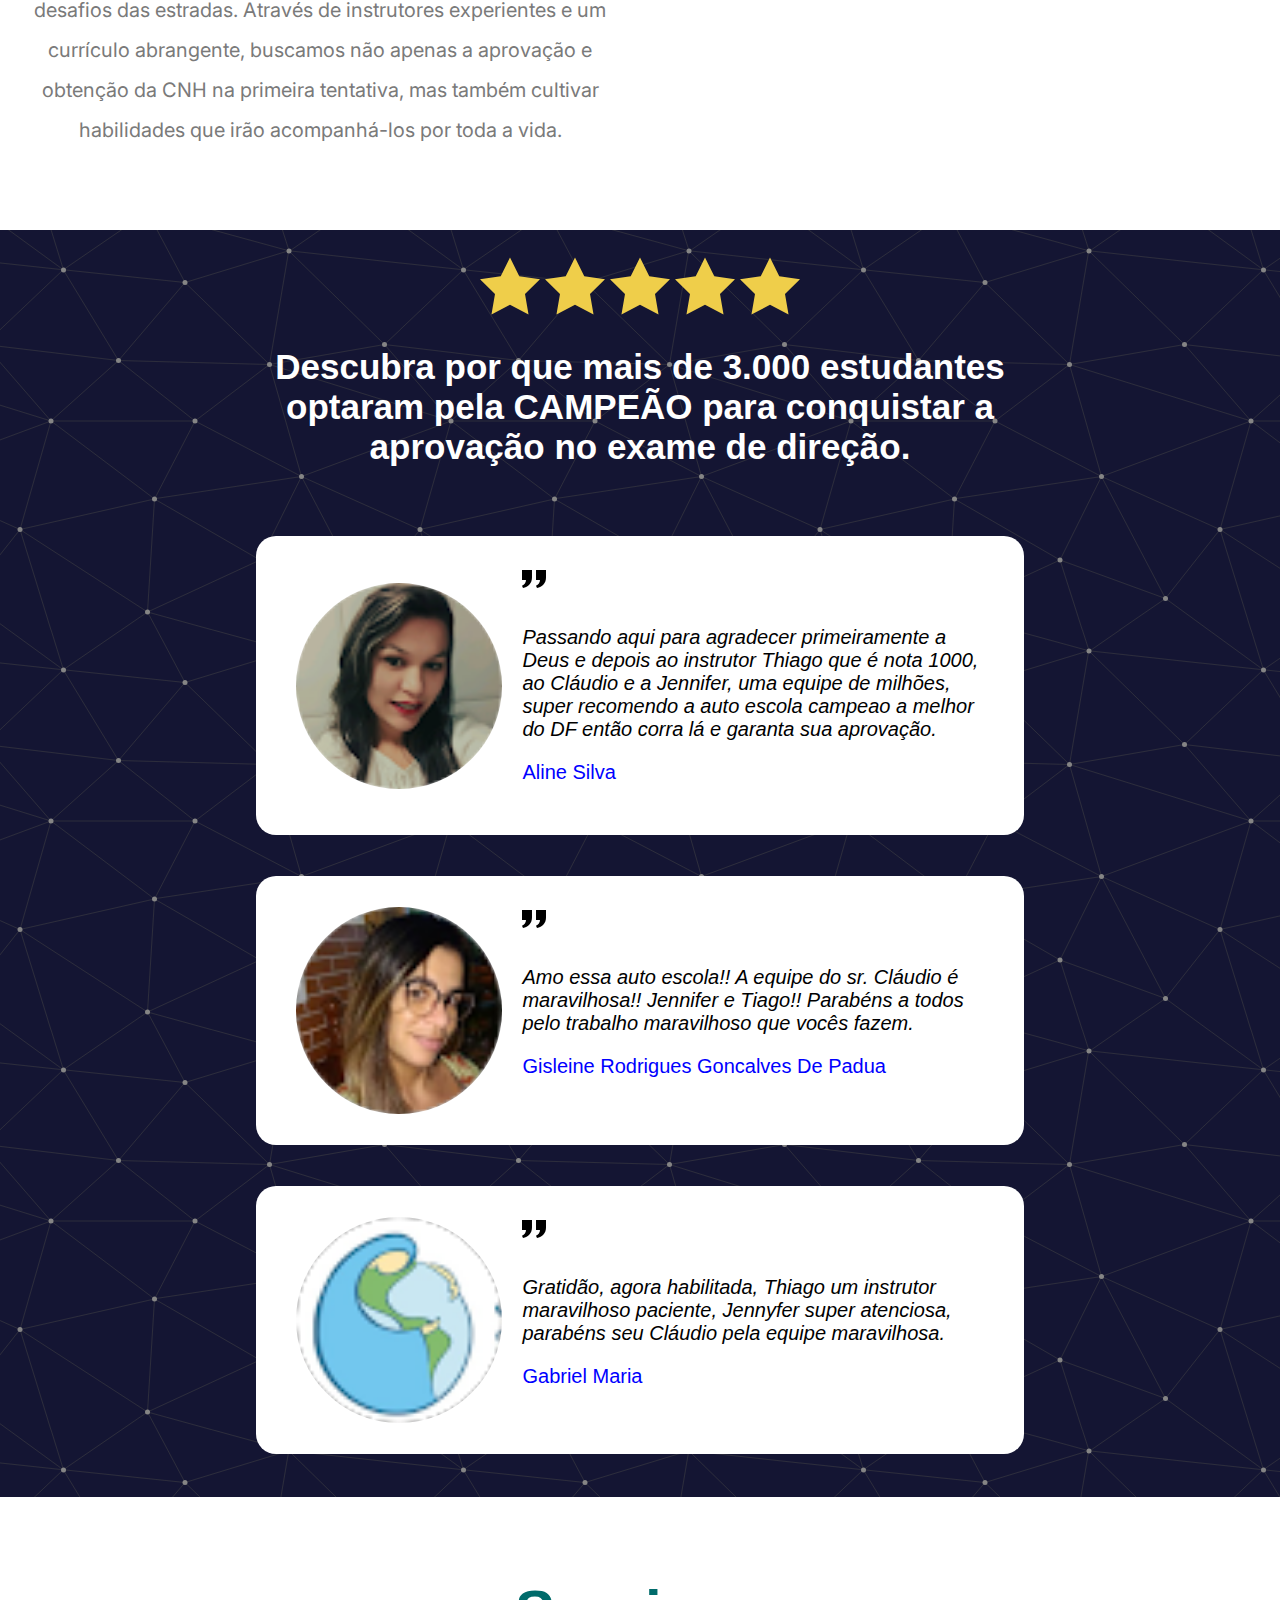
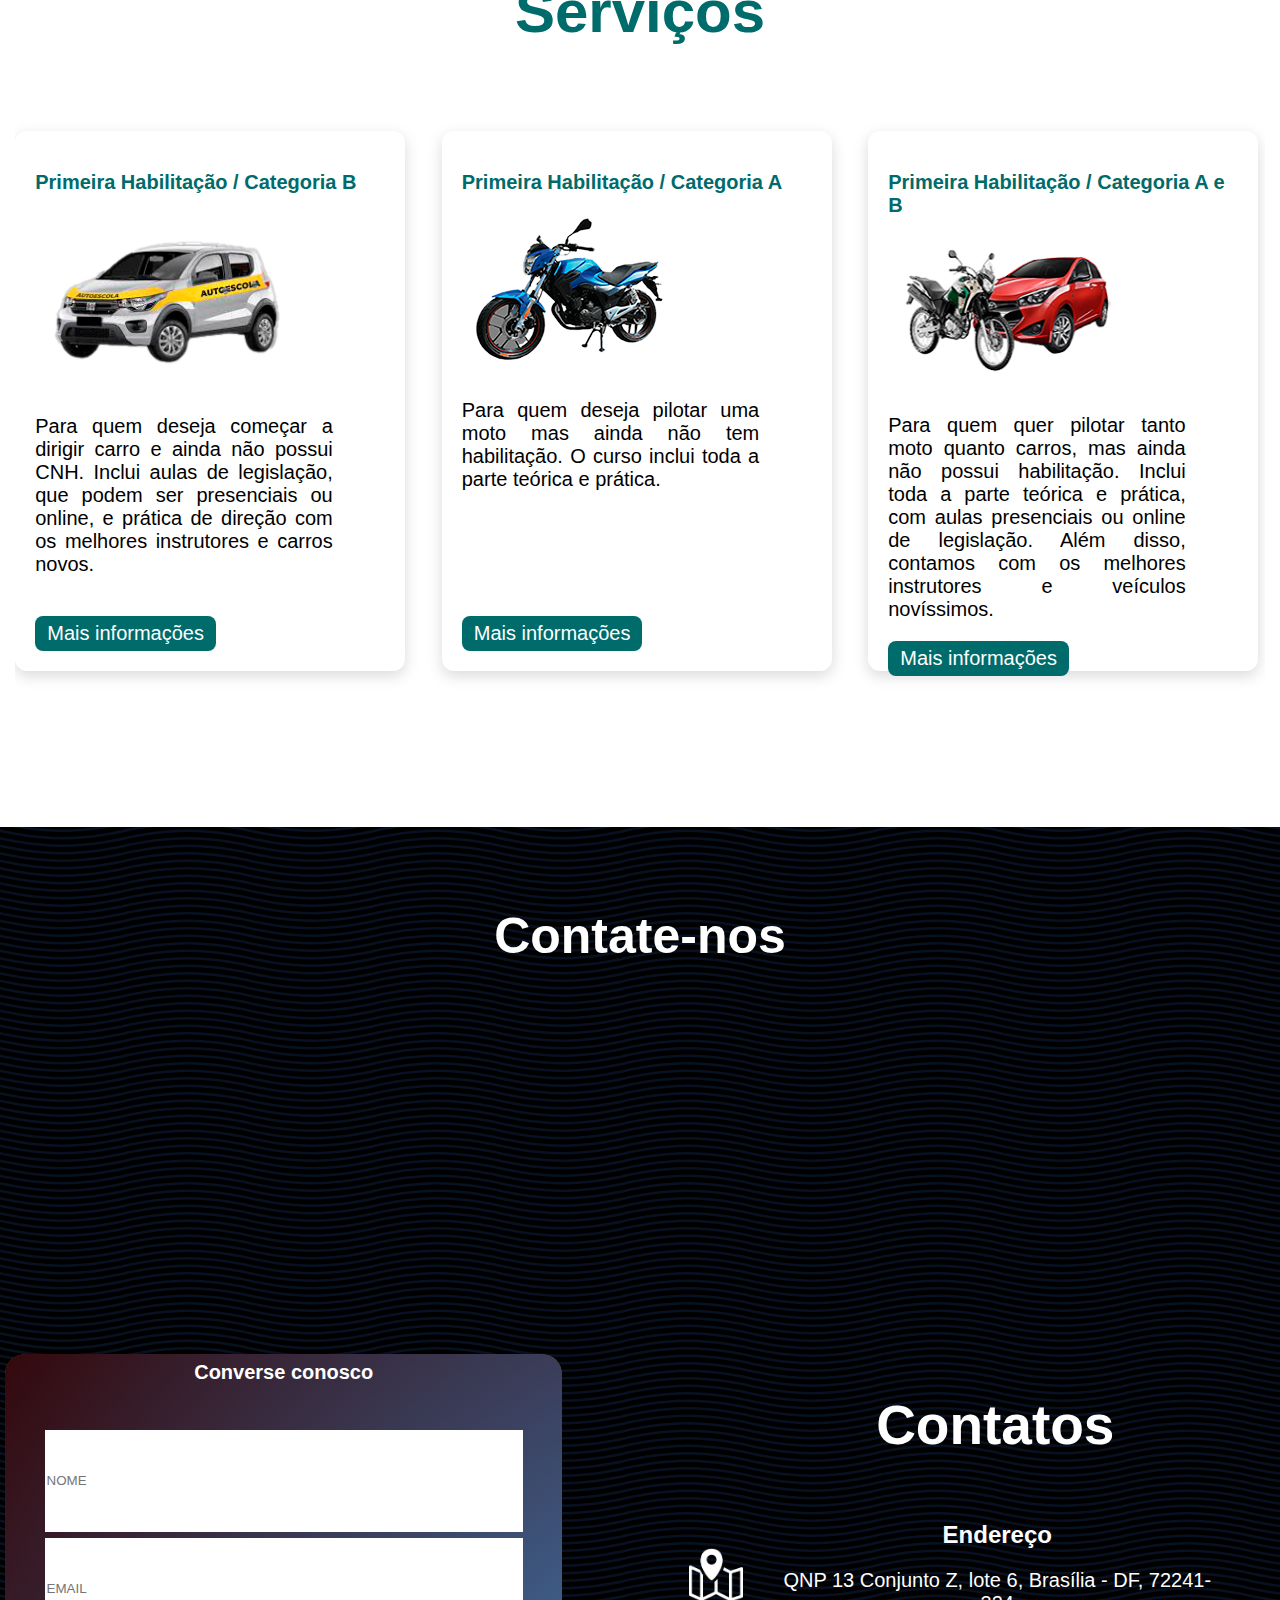
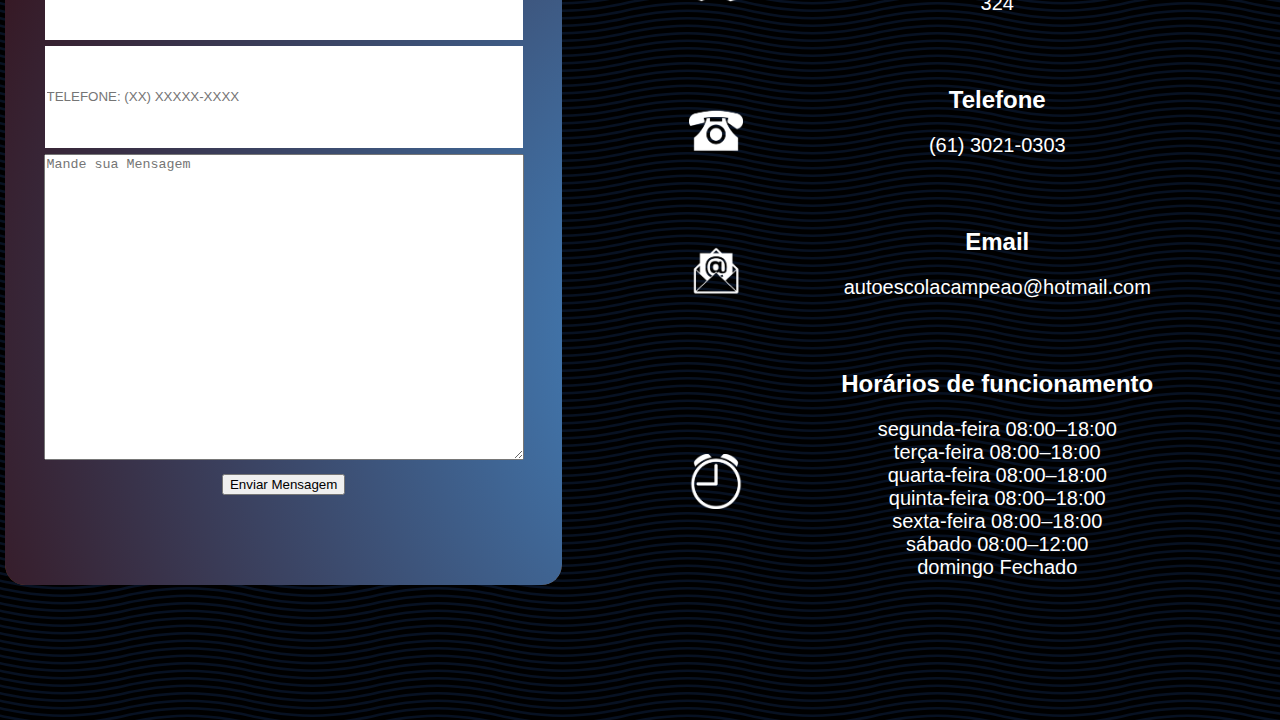
==== commit af453e1d: "Finished some changes in the form/contact section" ====
--- a/Auto_escola_campeão/index.html
+++ b/Auto_escola_campeão/index.html
@@ -270,40 +270,76 @@
             <div class="column1-form">
               <fieldset class="form-grid">
             <div class="form-group">
-              <legend> Converse conosco </legend>
+              <legend class="form-group-legend"> Converse conosco </legend>
               <h2></h2>
-              <label for="name">Nome</label>
-              <input type="text"
+              <input type="text" placeholder="NOME"
               name="name"
               id="name">
             </div>
             <div class="form-group">
-              <label for="email">Email</label>
-              <input type="email" id="email" pattern=".+@example\.com" size="30" required />
-            </div>
-
-            <div class="form-group">
-              <label for="tel">Telefone</label>
-              <input type="tel" id="telefone" placeholder="(XX) XXXXX-XXXX">
-            </div>
-
-
-            <div class="form-group">
-              <label for="message">Mensagem</label>
-              <textarea name="message" cols="30" rows="10"
+              <input type="email" id="email" placeholder="EMAIL" pattern=".+@example\.com" size="30" required />
+            </div>
+            <div class="form-group">
+              <input type="tel" id="telefone" placeholder="TELEFONE: (XX) XXXXX-XXXX">
+            </div>
+            <div class="form-group">
+              <textarea name="message" placeholder="Mande sua Mensagem" cols="30" rows="10" 
               id="message"></textarea>
             </div>
-
             <div class="form-group">
               <button type="submit">
                 Enviar Mensagem
               </button>
-            </div>
-              
+            </div> 
             </fieldset>
             </div>
             <div class="column2-adress">
-              <h2>Dados</h2>
+              <h2>Contatos</h2>
+              <div>
+                <div class="container-info">
+                  <div class="adress-icon">
+                    <img src="/Auto_escola_campeão/assets/imgs/Adress.png" alt="">
+                  </div>
+                  <div class="info-adress">
+                    <h3 class="title-adress">Endereço</h3>
+                    <p>QNP 13 Conjunto Z, lote 6, Brasília - DF, 72241-324</p>
+                  </div> 
+                </div>
+                <div class="container-info">
+                  <div class="adress-icon">
+                    <img src="/Auto_escola_campeão/assets/imgs/phone.png" alt="">
+                  </div>
+                  <div class="info-adress">
+                    <h3 class="title-adress">Telefone</h3>
+                    <p>(61) 3021-0303</p>
+                  </div> 
+                </div>
+                <div class="container-info">
+                  <div class="adress-icon">
+                    <img src="/Auto_escola_campeão/assets/imgs/email.png" alt="">
+                  </div>
+                  <div class="info-adress" >
+                    <h3 class="title-adress">Email</h3>
+                    <p>autoescolacampeao@hotmail.com</p>
+                  </div> 
+                </div>
+                <div class="container-info">
+                  <div class="adress-icon">
+                    <img src="/Auto_escola_campeão/assets/imgs/time.png" alt="">
+                  </div>
+                  <div class="info-adress">
+                    <h3 class="title-adress">Horários de funcionamento</h3>
+                    <p>
+                      segunda-feira	08:00–18:00<br>
+                      terça-feira	08:00–18:00<br>
+                      quarta-feira	08:00–18:00<br>
+                      quinta-feira	08:00–18:00<br>
+                      sexta-feira	08:00–18:00<br>
+                      sábado	08:00–12:00<br>
+                      domingo	Fechado</p>
+                  </div> 
+                </div>
+              </div>
             </div>
         </div>
       </div>
--- a/Auto_escola_campeão/assets/css/styles.css
+++ b/Auto_escola_campeão/assets/css/styles.css
@@ -457,14 +457,12 @@
 .container-form-adress {
   display: flex;
   justify-content: space-between;
+  padding-top: 1%;
 }
 
 .column1-form {
   width: 50%; /* Define a largura da primeira coluna */
   padding: 2rem 2rem 2rem 0.5rem; /* Adiciona algum espaçamento interno */
-  box-sizing: border-box;
-  background-color: gray;
-  box-sizing: border-box;
 }
 .column1-form .form-grid {
   border: none;
@@ -472,31 +470,67 @@
   flex-direction: column;
   flex-wrap: wrap;
   gap: var(--gap);
+  height: 90%;
+  border-radius: 2rem;
 }
 .column1-form fieldset {
   background-color: #dd7d25;
-  margin: 2rem 7rem 2rem 0rem;
+  background-image: url("/Auto_escola_campeão/assets/imgs/confetti-doodles.svg");
+  background-size: cover;
+  margin: 1% 7rem 1% 0rem;
+  font-weight: bold;
 }
 
 .form-group label {
   display: block;
 }
-
 .form-group input {
   border: none;
-  width: 80%;
-  height: 60px;
+  width: 90%;
+  height: 10rem;
 }
 .form-group textarea {
-  width: 80%;
-  height: 200px;
+  width: 90%;
+  height: 30rem;
 }
 
 .column2-adress {
   width: 50%; /* Define a largura da segunda coluna */
   padding: 2rem; /* Adiciona algum espaçamento interno */
   box-sizing: border-box;
-  background-color: whitesmoke;
+}
+.column2-adress h2 {
+  padding-left: 10%;
+  padding-bottom: 3%;
+}
+
+.container-info {
+  align-items: center;
+  max-width: 100%;
+  margin-left: 0;
+  margin-right: auto;
+  display: grid;
+  grid-template-columns: 12% 100%;
+  column-gap: 20px;
+  border-radius: 20px;
+  padding: 0rem 1rem 1rem 1rem;
+  margin-bottom: 41px;
+  height: auto;
+}
+
+.adress-icon img {
+  max-width: 80%;
+  max-height: auto;
+  filter: invert();
+}
+
+.title-adress {
+  font-size: x-large;
+  margin: 0;
+}
+
+.info-adress {
+  padding-right: 20%;
 }
 
 /* END FORM */
@@ -517,7 +551,7 @@
   }
 }
 
-@media (max-width: 760px) {
+@media (max-width: 1050px) {
   .card {
     width: 85%;
   }
@@ -550,5 +584,9 @@
   .column2-adress {
     width: 100%;
   }
+
+  .column1-form fieldset {
+    margin: 0 2%;
+  }
 }
 /* FIM DO DESING RESPONSIVO */
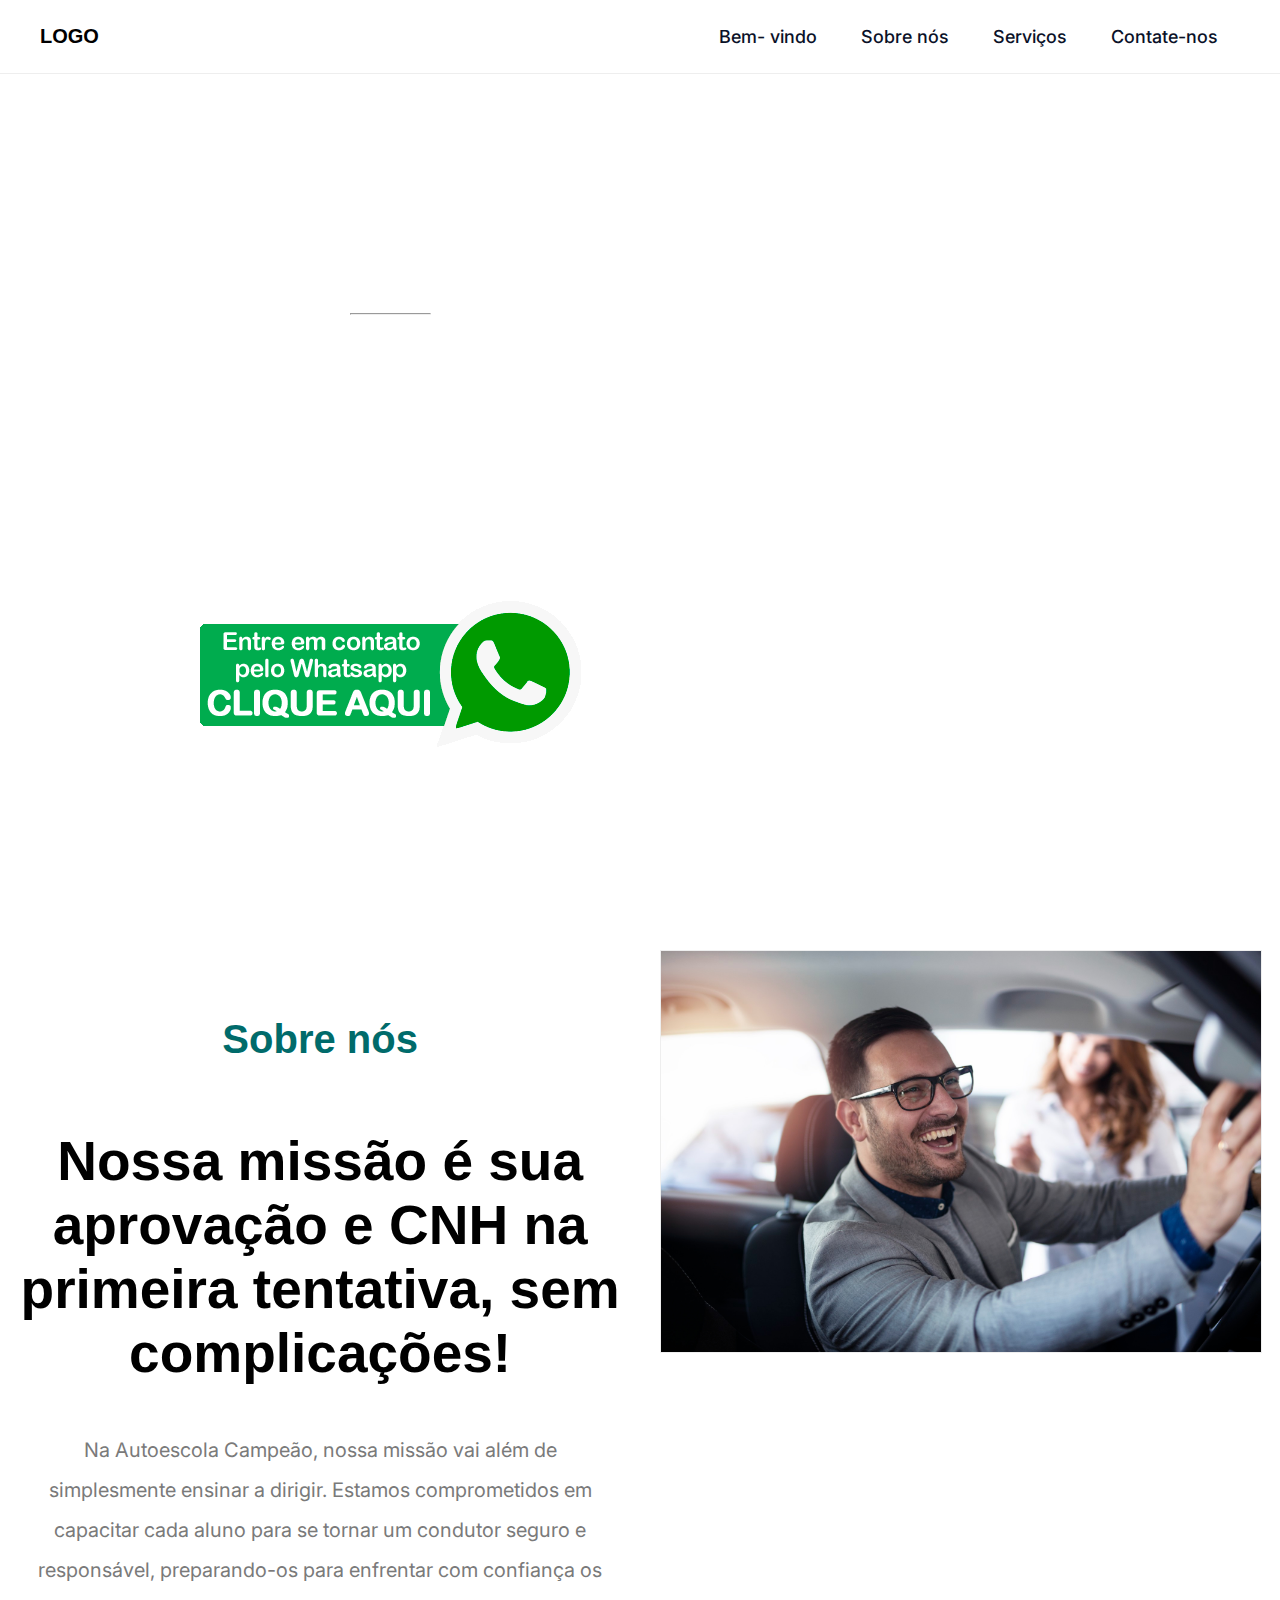
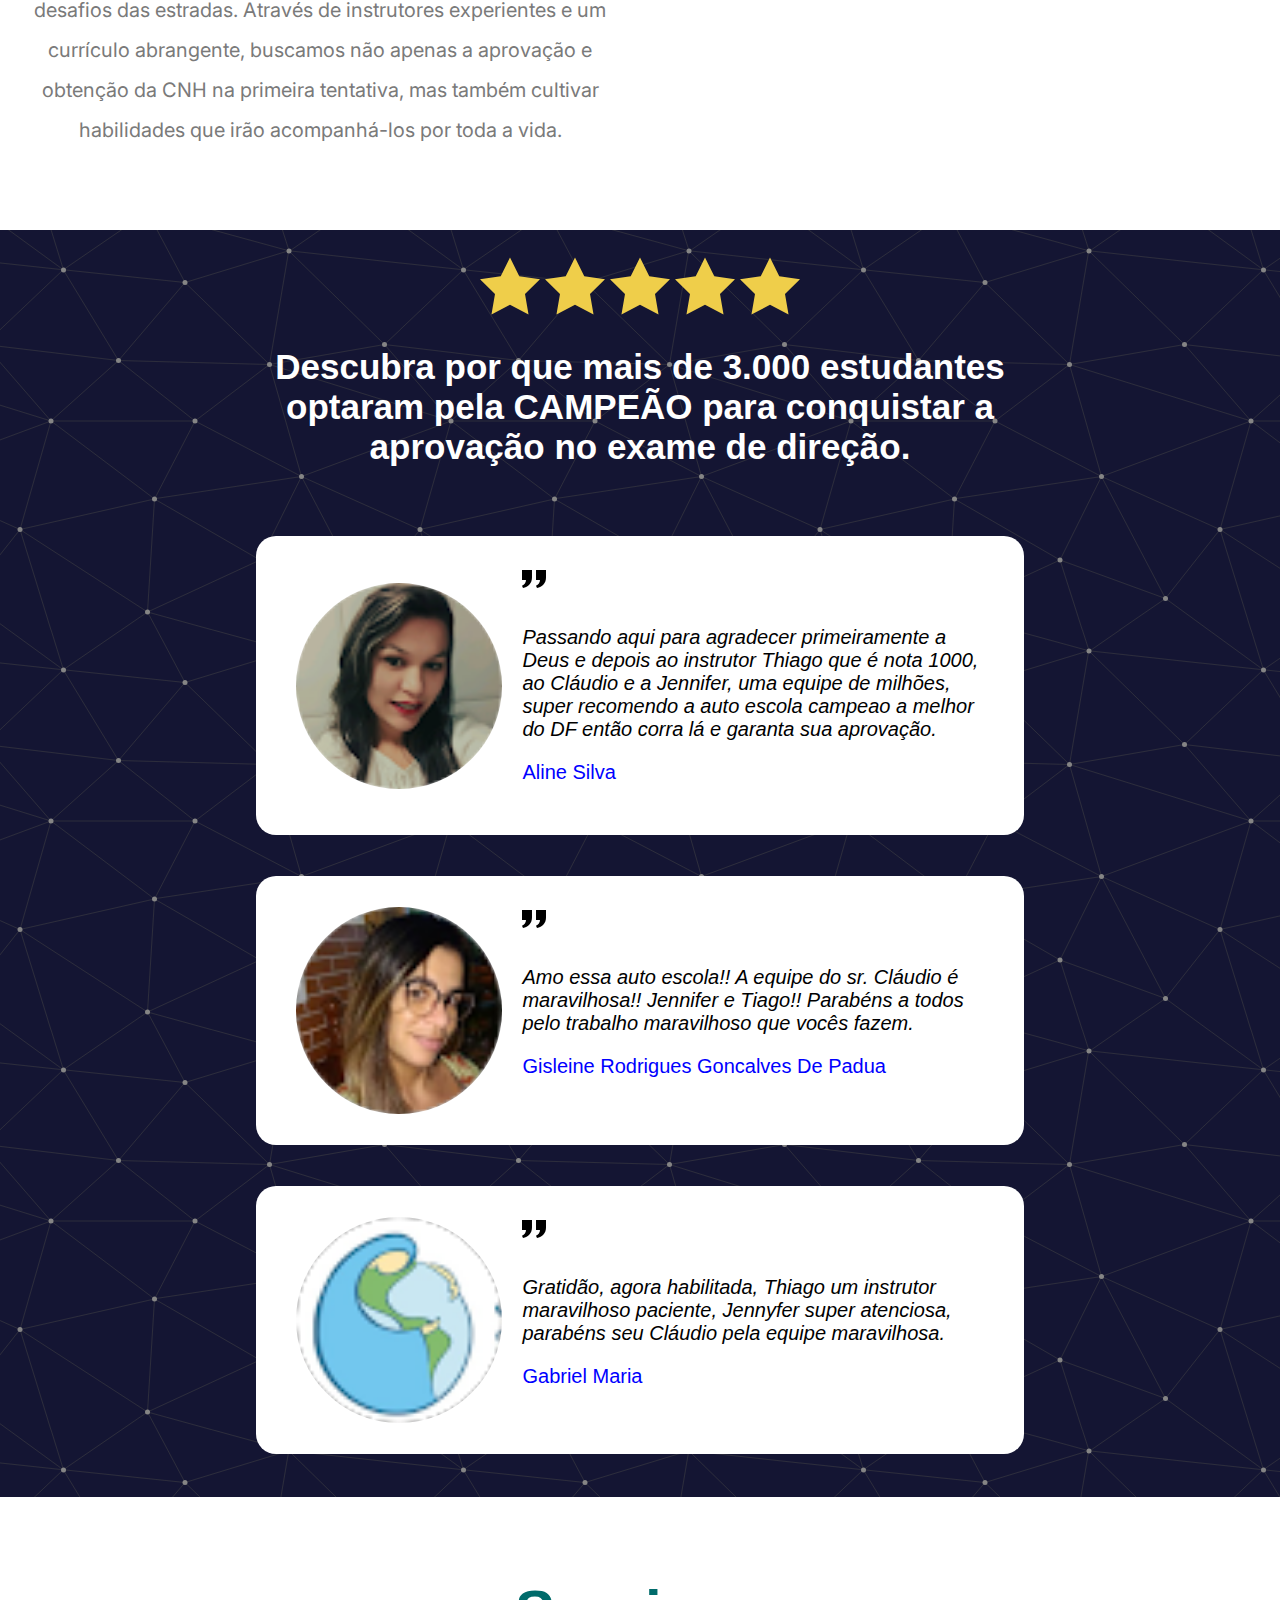
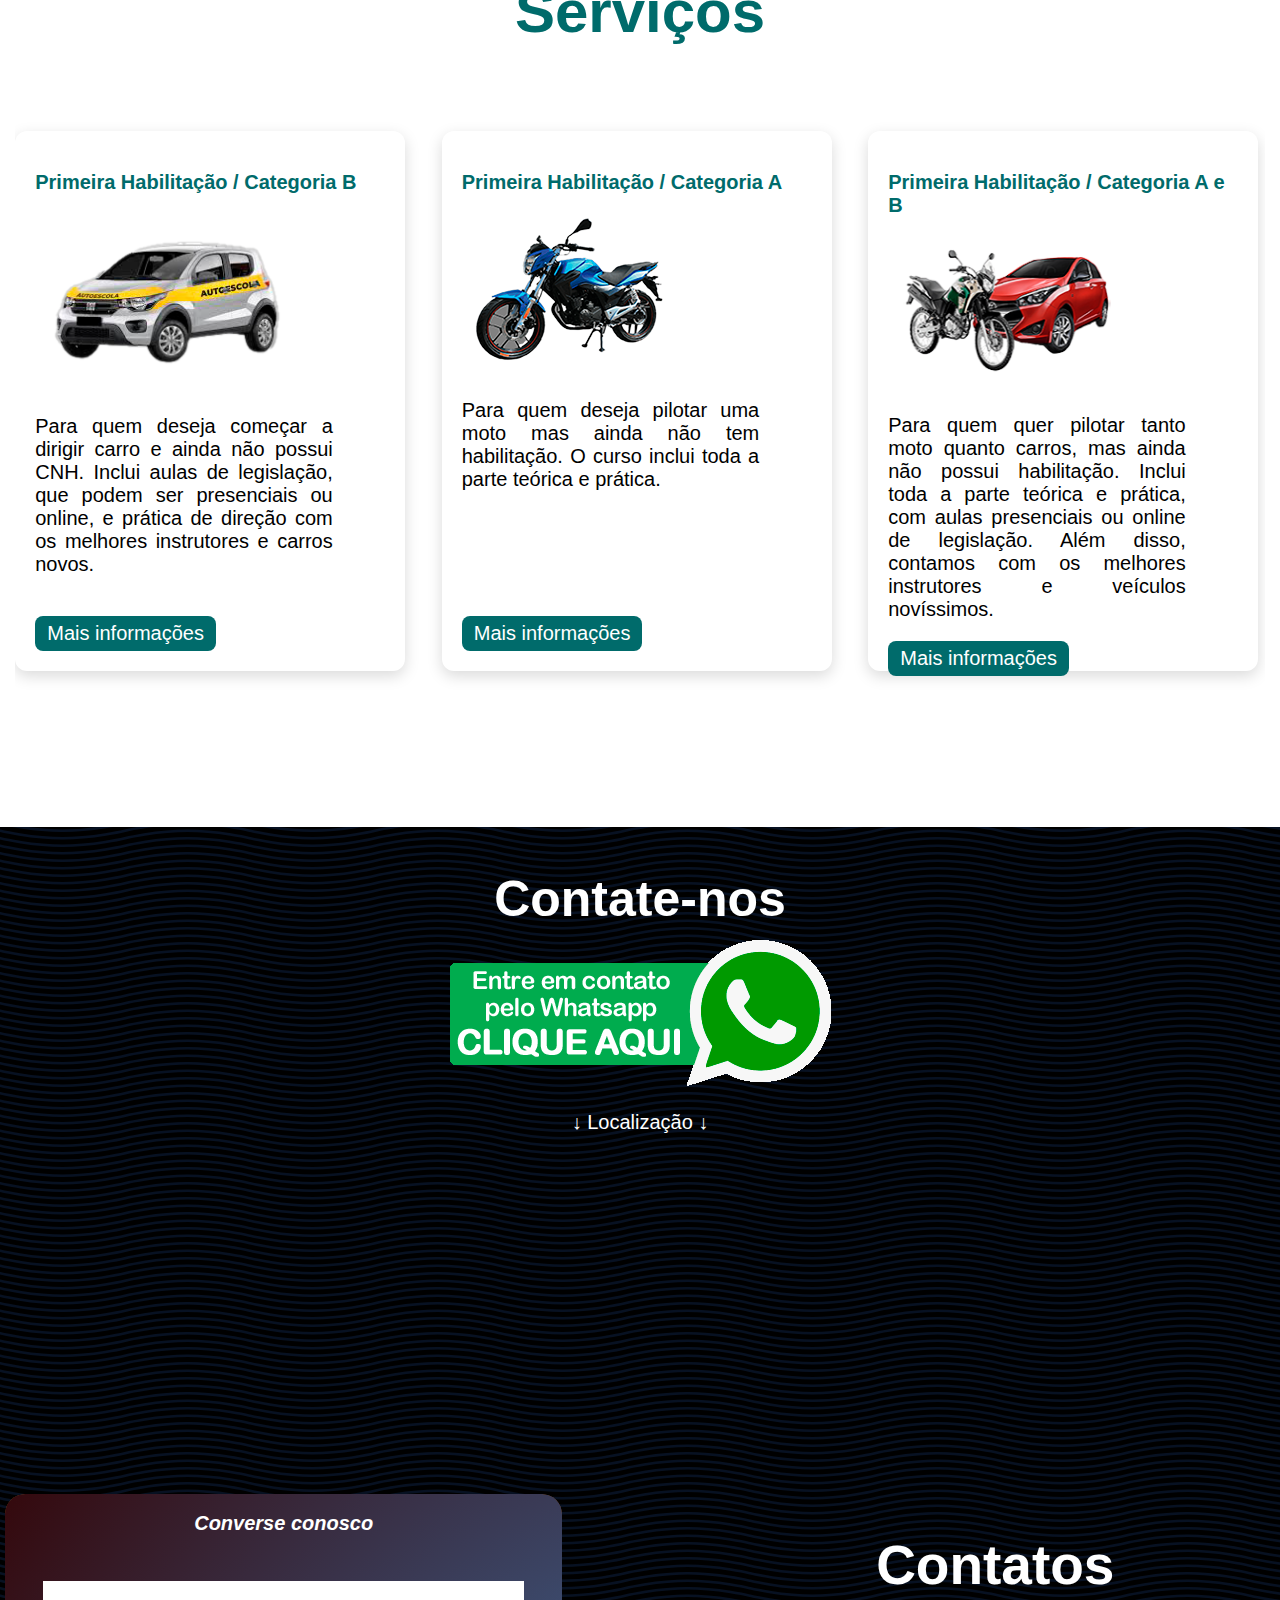
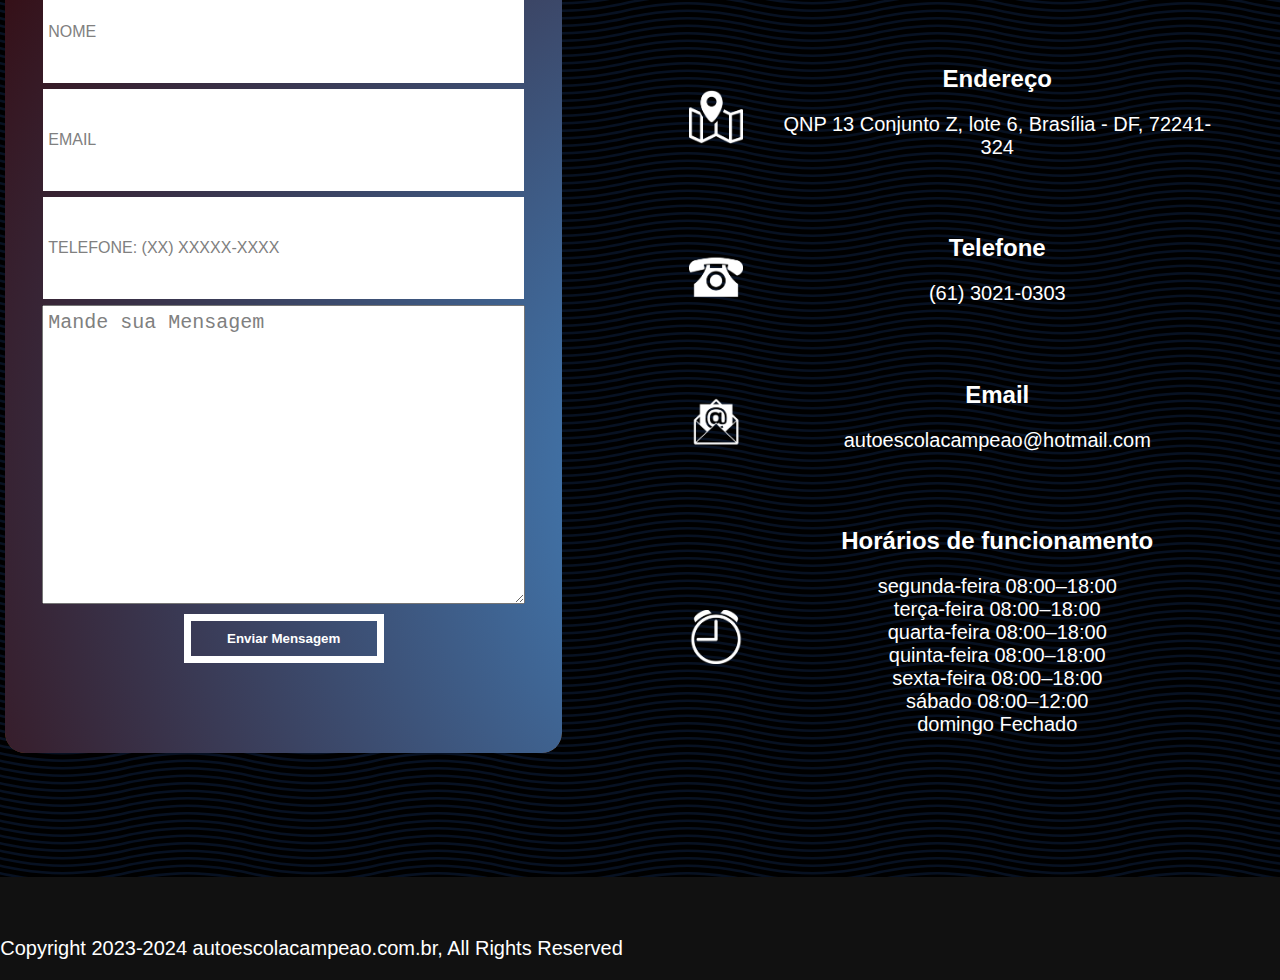
==== commit f738c831: "Footer start" ====
--- a/Auto_escola_campeão/index.html
+++ b/Auto_escola_campeão/index.html
@@ -23,9 +23,8 @@
           <ul>
             <li><a href="#">Bem- vindo</a></li>
             <li><a href="#">Sobre nós</a></li>
-            <li><a href="#">serviços</a></li>
-            <li><a href="#">promoções</a></li>
-            <li><a href="#">contate-nos</a></li>
+            <li><a href="#">Serviços</a></li>
+            <li><a href="#">Contate-nos</a></li>
           </ul>
         </nav>
       </div>
@@ -43,6 +42,7 @@
           <span>Ansioso para começar a dirigir? Conte conosco para acompanhá-lo.
             Agende sua visita agora mesmo.</span>
         </p>
+        <img src="/Auto_escola_campeão/assets/imgs/contato-whatsapp.png" alt="">
       </div>
     </section>
 
@@ -258,6 +258,8 @@
     <section>
       <div class="map-container">
         <h3>Contate-nos</h3>
+        <img src="/Auto_escola_campeão/assets/imgs/contato-whatsapp.png" alt="Contate-nos pelo whatsapp">
+        <p>↓ Localização ↓</p>
         <iframe
           src="https://www.google.com/maps/embed?pb=!1m18!1m12!1m3!1d3838.865565669726!2d-48.13406888847234!3d-15.811041023303623!2m3!1f0!2f0!3f0!3m2!1i1024!2i768!4f13.1!3m3!1m2!1s0x935bcc6fc3090157%3A0xeb7ffa495207c809!2sAutoescola%20Campeao!5e0!3m2!1spt-BR!2sbr!4v1716598888153!5m2!1spt-BR!2sbr"
           style="border: 0"
@@ -270,7 +272,7 @@
             <div class="column1-form">
               <fieldset class="form-grid">
             <div class="form-group">
-              <legend class="form-group-legend"> Converse conosco </legend>
+              <legend class="form-group-legend" style="font-style: italic;"> Converse conosco </legend>
               <h2></h2>
               <input type="text" placeholder="NOME"
               name="name"
@@ -344,5 +346,11 @@
         </div>
       </div>
     </section>
+
+    <footer id="footer" >
+      <div class=”footer-content”>
+        <p>Copyright 2023-2024 autoescolacampeao.com.br, All Rights Reserved</p>
+      </div>
+    </footer>
   </body>
 </html>
--- a/Auto_escola_campeão/assets/css/styles.css
+++ b/Auto_escola_campeão/assets/css/styles.css
@@ -204,6 +204,10 @@
   padding-right: 39%;
   text-align: center;
 }
+.main-welcome img {
+  max-width: 100%; /* Garante que a imagem não ultrapasse a largura da coluna */
+  height: auto; /* Mantém a proporção da imagem */
+}
 
 /*     ABOUT US       */
 
@@ -437,6 +441,11 @@
 /* FIM DA SESSÃO DE SERVIÇOS*/
 
 /*MAP*/
+.map-container h3 {
+  margin-bottom: 1%;
+  margin-top: 1%;
+}
+
 .map-container {
   text-align: center;
   padding-bottom: 5rem;
@@ -465,6 +474,7 @@
   padding: 2rem 2rem 2rem 0.5rem; /* Adiciona algum espaçamento interno */
 }
 .column1-form .form-grid {
+  padding-top: 3%;
   border: none;
   display: flex;
   flex-direction: column;
@@ -488,10 +498,40 @@
   border: none;
   width: 90%;
   height: 10rem;
+  font-size: large;
+  padding-left: 1%;
 }
 .form-group textarea {
   width: 90%;
-  height: 30rem;
+  height: 29rem;
+  font-size: x-large;
+  padding-left: 1%;
+  padding-top: 1%;
+}
+
+.form-group button {
+  width: 20rem;
+  font-weight: 600;
+  border: 0.7rem solid var(--white-color);
+  background: none;
+  color: var(--white-color);
+  padding: 1rem 2rem;
+  cursor: pointer;
+  transition: all 300ms ease-in-out;
+}
+
+.form-group button:hover {
+  background: var(--white);
+  color: var(--primary-color);
+}
+
+.form-group ::placeholder {
+  color: gray;
+  font-size: medium;
+}
+
+.form-group textarea::placeholder {
+  font-size: x-large;
 }
 
 .column2-adress {
@@ -532,8 +572,33 @@
 .info-adress {
   padding-right: 20%;
 }
-
 /* END FORM */
+
+/* FOOTER */
+
+footer {
+  margin: 0;
+  position: absolute;
+  background: #111;
+  height: auto;
+  width: 100%;
+  padding-top: 40px;
+  color: #fff;
+}
+.footer-content {
+  display: flex;
+  align-items: center;
+  justify-content: center;
+  flex-direction: column;
+}
+
+.footer-content p {
+  font-weight: 500;
+  text-transform: capitalize;
+  margin: 0;
+  text-align: center;
+}
+/* END FOOTER*/
 
 /* DESING RESPONSIVO */
 
